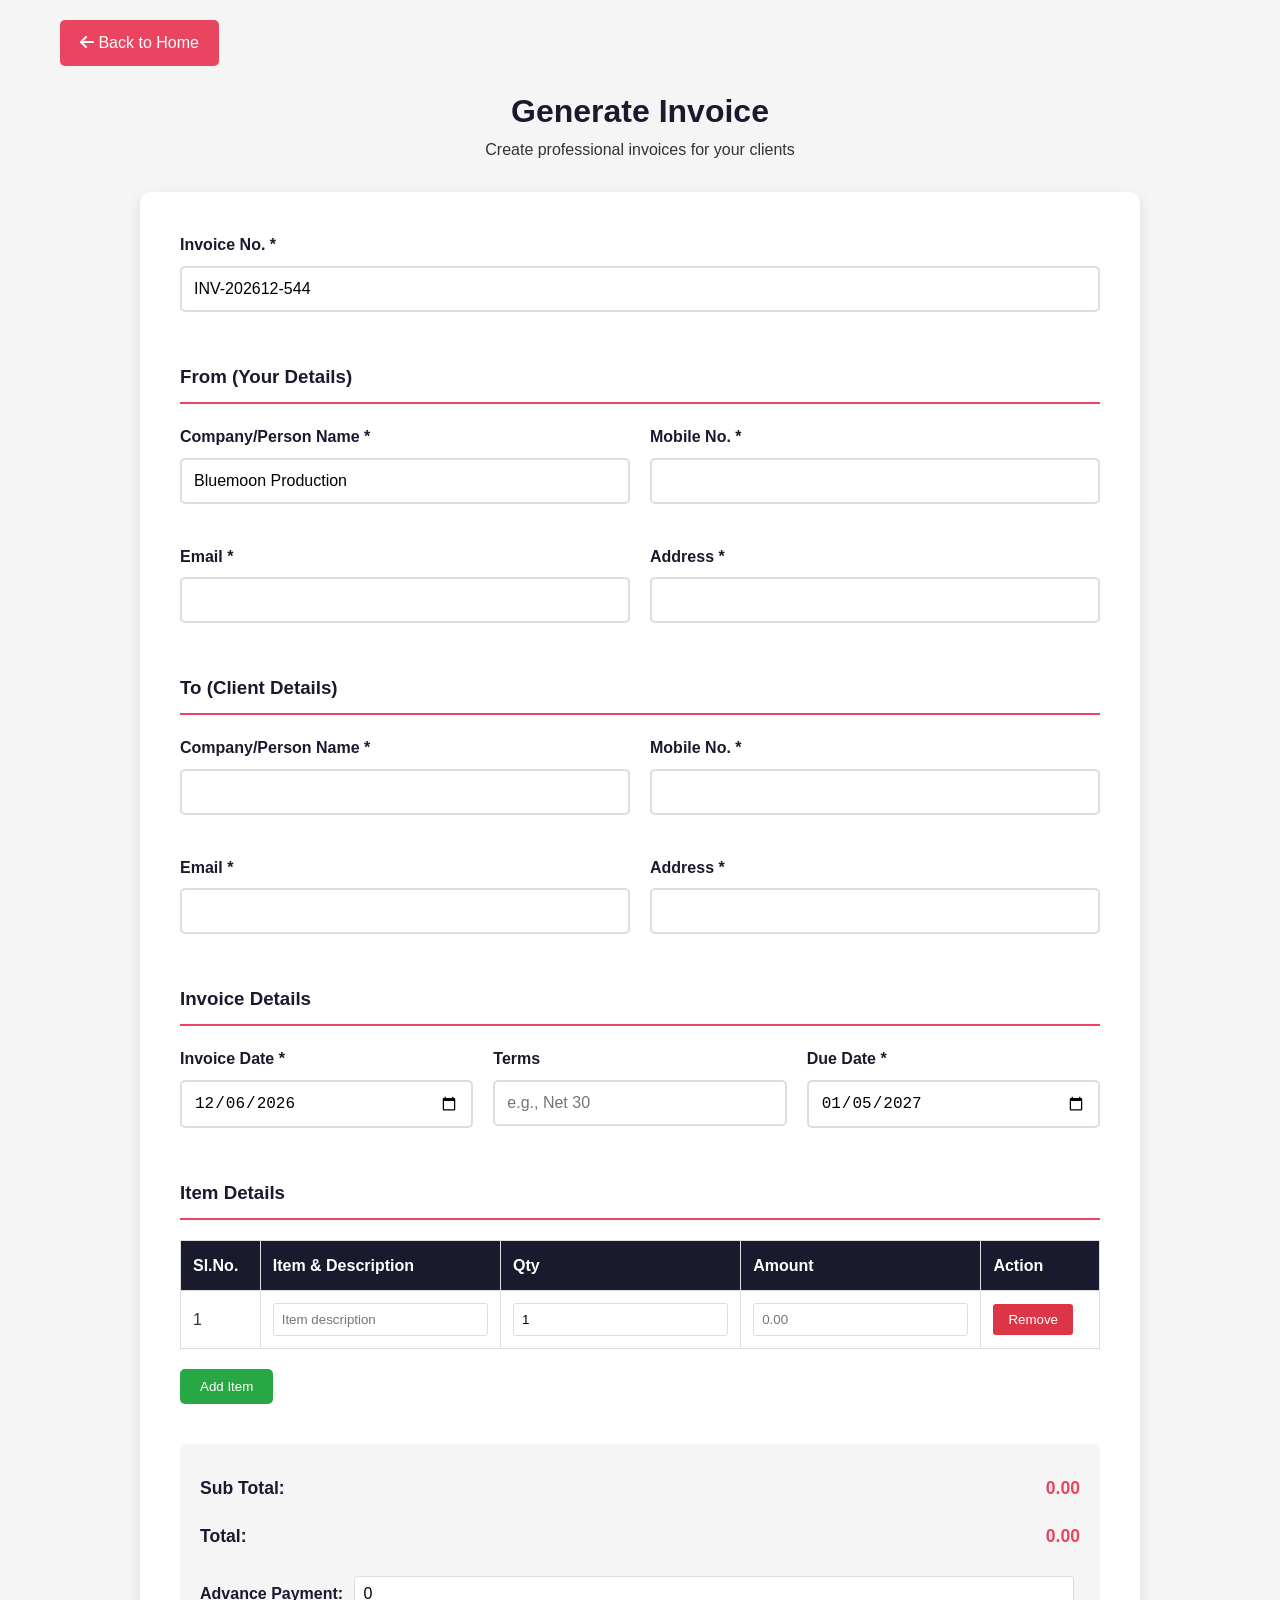
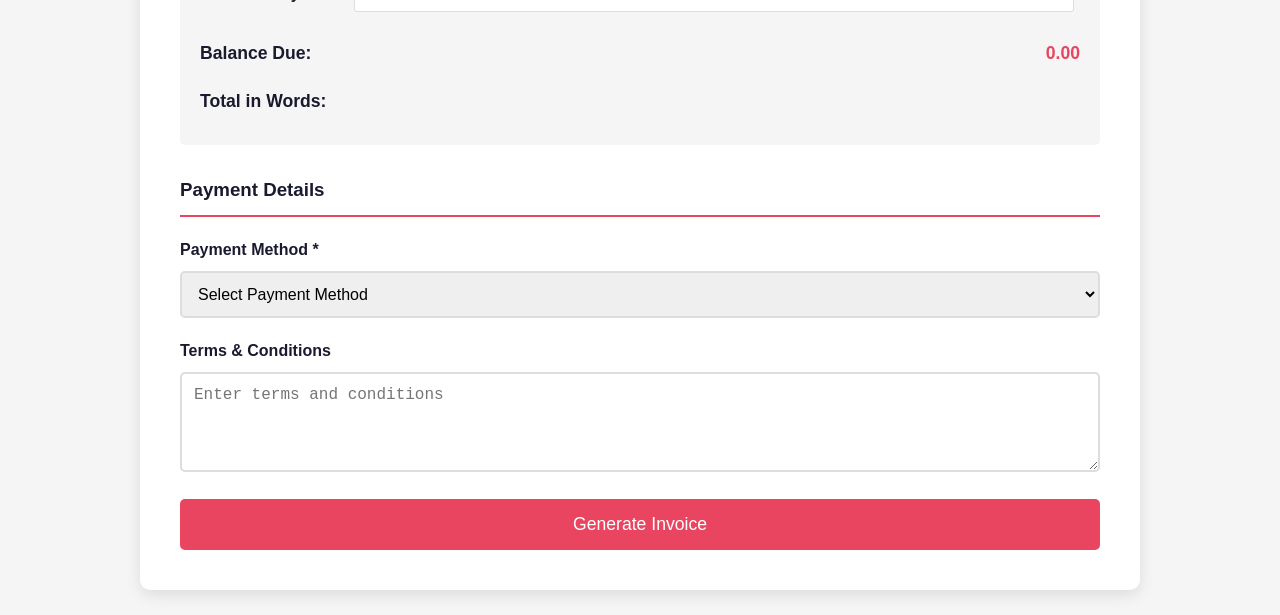
==== invoice.html @ d5aabe18 "Bluemoon Invoice generator is ready to use" ====
<!DOCTYPE html>
<html lang="en">
<head>
    <meta charset="UTF-8">
    <meta name="viewport" content="width=device-width, initial-scale=1.0">
    <title>Generate Invoice - Bluemoon Production</title>
    <link rel="stylesheet" href="css/style.css">
    <link rel="stylesheet" href="css/invoice.css">
    <link rel="stylesheet" href="https://cdnjs.cloudflare.com/ajax/libs/font-awesome/6.4.0/css/all.min.css">
    <style>
        body { background: #f5f5f5; padding: 20px; }
        .invoice-header { text-align: center; margin-bottom: 30px; }
        .invoice-header h1 { color: #1a1a2e; }
        .back-btn { 
            display: inline-block; 
            padding: 10px 20px; 
            background: #e94560; 
            color: white; 
            text-decoration: none; 
            border-radius: 5px; 
            margin-bottom: 20px;
        }
        .back-btn:hover { background: #d63850; }
    </style>
</head>
<body>
    <div class="container">
        <a href="index.html" class="back-btn"><i class="fas fa-arrow-left"></i> Back to Home</a>
        
        <div class="invoice-header">
            <h1>Generate Invoice</h1>
            <p>Create professional invoices for your clients</p>
        </div>

        <form id="invoiceForm" class="invoice-form">
            <div class="form-row">
                <div class="form-group">
                    <label for="invoiceNo">Invoice No. *</label>
                    <input type="text" id="invoiceNo" required>
                </div>
            </div>

            <h3>From (Your Details)</h3>
            <div class="form-row">
                <div class="form-group">
                    <label for="fromName">Company/Person Name *</label>
                    <input type="text" id="fromName" value="Bluemoon Production" required>
                </div>
                <div class="form-group">
                    <label for="fromPhone">Mobile No. *</label>
                    <input type="tel" id="fromPhone" required>
                </div>
            </div>
            <div class="form-row">
                <div class="form-group">
                    <label for="fromEmail">Email *</label>
                    <input type="email" id="fromEmail" required>
                </div>
                <div class="form-group">
                    <label for="fromAddress">Address *</label>
                    <input type="text" id="fromAddress" required>
                </div>
            </div>

            <h3>To (Client Details)</h3>
            <div class="form-row">
                <div class="form-group">
                    <label for="toName">Company/Person Name *</label>
                    <input type="text" id="toName" required>
                </div>
                <div class="form-group">
                    <label for="toPhone">Mobile No. *</label>
                    <input type="tel" id="toPhone" required>
                </div>
            </div>
            <div class="form-row">
                <div class="form-group">
                    <label for="toEmail">Email *</label>
                    <input type="email" id="toEmail" required>
                </div>
                <div class="form-group">
                    <label for="toAddress">Address *</label>
                    <input type="text" id="toAddress" required>
                </div>
            </div>

            <h3>Invoice Details</h3>
            <div class="form-row">
                <div class="form-group">
                    <label for="invoiceDate">Invoice Date *</label>
                    <input type="date" id="invoiceDate" required>
                </div>
                <div class="form-group">
                    <label for="terms">Terms</label>
                    <input type="text" id="terms" placeholder="e.g., Net 30">
                </div>
                <div class="form-group">
                    <label for="dueDate">Due Date *</label>
                    <input type="date" id="dueDate" required>
                </div>
            </div>

            <h3>Item Details</h3>
            <table class="items-table" id="itemsTable">
                <thead>
                    <tr>
                        <th>Sl.No.</th>
                        <th>Item & Description</th>
                        <th>Qty</th>
                        <th>Amount</th>
                        <th>Action</th>
                    </tr>
                </thead>
                <tbody id="itemsBody">
                    <tr class="item-row">
                        <td>1</td>
                        <td><input type="text" class="item-desc" placeholder="Item description" required></td>
                        <td><input type="number" class="item-qty" value="1" min="1" required></td>
                        <td><input type="number" class="item-amount" placeholder="0.00" step="0.01" required></td>
                        <td><button type="button" class="remove-item" onclick="removeItem(this)">Remove</button></td>
                    </tr>
                </tbody>
            </table>
            <button type="button" class="add-item-btn" onclick="addItem()">Add Item</button>

            <div class="invoice-totals">
                <div class="total-row">
                    <label>Sub Total:</label>
                    <span id="subTotal">0.00</span>
                </div>
                <div class="total-row">
                    <label>Total:</label>
                    <span id="total">0.00</span>
                </div>
                <div class="form-group">
                    <label for="advancePayment">Advance Payment:</label>
                    <input type="number" id="advancePayment" value="0" step="0.01">
                </div>
                <div class="total-row">
                    <label>Balance Due:</label>
                    <span id="balanceDue">0.00</span>
                </div>
                <div class="total-row">
                    <label>Total in Words:</label>
                    <span id="totalWords"></span>
                </div>
            </div>

            <h3>Payment Details</h3>
            <div class="form-group">
                <label for="paymentMethod">Payment Method *</label>
                <select id="paymentMethod" required>
                    <option value="">Select Payment Method</option>
                    <option value="bank">Bank Details</option>
                    <option value="upi">UPI</option>
                    <option value="both">Both</option>
                </select>
            </div>

            <div id="bankDetails" style="display: none;">
                <h4>Bank Details</h4>
                <div class="form-row">
                    <div class="form-group">
                        <label for="accountHolder">Account Holder Name</label>
                        <input type="text" id="accountHolder">
                    </div>
                    <div class="form-group">
                        <label for="bankName">Bank Name</label>
                        <input type="text" id="bankName">
                    </div>
                </div>
                <div class="form-row">
                    <div class="form-group">
                        <label for="accountNumber">Account Number</label>
                        <input type="text" id="accountNumber">
                    </div>
                    <div class="form-group">
                        <label for="accountType">Account Type</label>
                        <input type="text" id="accountType" placeholder="Savings/Current">
                    </div>
                </div>
                <div class="form-row">
                    <div class="form-group">
                        <label for="ifscCode">IFSC Code</label>
                        <input type="text" id="ifscCode">
                    </div>
                    <div class="form-group">
                        <label for="branch">Branch</label>
                        <input type="text" id="branch">
                    </div>
                    <div class="form-group">
                        <label for="swiftCode">SWIFT Code</label>
                        <input type="text" id="swiftCode">
                    </div>
                </div>
            </div>

            <div id="upiDetails" style="display: none;">
                <h4>UPI Details</h4>
                <div class="form-row">
                    <div class="form-group">
                        <label for="upiId">UPI ID *</label>
                        <input type="text" id="upiId" placeholder="yourname@upi">
                    </div>
                    <div class="form-group">
                        <label for="upiName">Name</label>
                        <input type="text" id="upiName">
                    </div>
                </div>
            </div>

            <div class="form-group">
                <label for="termsConditions">Terms & Conditions</label>
                <textarea id="termsConditions" rows="4" placeholder="Enter terms and conditions"></textarea>
            </div>

            <button type="submit" class="submit-btn">Generate Invoice</button>
        </form>
    </div>

    <script src="js/config.js"></script>
    <script src="js/invoice.js"></script>
</body>
</html>
---- css/style.css ----
* {
    margin: 0;
    padding: 0;
    box-sizing: border-box;
}

:root {
    --primary-color: #1a1a2e;
    --secondary-color: #16213e;
    --accent-color: #0f3460;
    --highlight-color: #e94560;
    --text-light: #ffffff;
    --text-dark: #333333;
    --bg-light: #f5f5f5;
}

body {
    font-family: 'Segoe UI', Tahoma, Geneva, Verdana, sans-serif;
    line-height: 1.6;
    color: var(--text-dark);
    overflow-x: hidden;
}

.container {
    max-width: 1200px;
    margin: 0 auto;
    padding: 0 20px;
}

/* Home Section */
.home-section {
    margin-top: 70px;
    position: relative;
    height: 90vh;
    overflow: hidden;
}

.slider-container {
    position: relative;
    width: 100%;
    height: 100%;
}

.slider {
    width: 100%;
    height: 100%;
}

.slide {
    position: absolute;
    width: 100%;
    height: 100%;
    opacity: 0;
    transition: opacity 1s ease-in-out;
}

.slide.active {
    opacity: 1;
}

.slide img {
    width: 100%;
    height: 100%;
    object-fit: cover;
}

.slide-content {
    position: absolute;
    right: 10%;
    top: 50%;
    transform: translateY(-50%);
    background: rgba(0, 0, 0, 0.7);
    padding: 40px;
    border-radius: 10px;
    max-width: 500px;
    color: var(--text-light);
    animation: slideIn 1s ease-out;
}

@keyframes slideIn {
    from {
        opacity: 0;
        transform: translateY(-50%) translateX(50px);
    }
    to {
        opacity: 1;
        transform: translateY(-50%) translateX(0);
    }
}

.slide-content h1 {
    font-size: 2.5rem;
    margin-bottom: 15px;
    color: var(--highlight-color);
}

.slide-content p {
    font-size: 1.2rem;
}

.slider-btn {
    position: absolute;
    top: 50%;
    transform: translateY(-50%);
    background: rgba(233, 69, 96, 0.8);
    color: white;
    border: none;
    padding: 15px 20px;
    cursor: pointer;
    font-size: 20px;
    transition: all 0.3s;
    z-index: 10;
}

.slider-btn:hover {
    background: var(--highlight-color);
    transform: translateY(-50%) scale(1.1);
}

.slider-btn.prev {
    left: 20px;
}

.slider-btn.next {
    right: 20px;
}

.slider-dots {
    position: absolute;
    bottom: 30px;
    left: 50%;
    transform: translateX(-50%);
    display: flex;
    gap: 10px;
    z-index: 10;
}

.dot {
    width: 12px;
    height: 12px;
    border-radius: 50%;
    background: rgba(255, 255, 255, 0.5);
    cursor: pointer;
    transition: all 0.3s;
}

.dot.active {
    background: var(--highlight-color);
    transform: scale(1.3);
}

/* Services Section */
.services-section {
    padding: 80px 0;
    background: var(--bg-light);
}

.section-title {
    text-align: center;
    font-size: 2.5rem;
    margin-bottom: 50px;
    color: var(--primary-color);
    position: relative;
}

.section-title::after {
    content: '';
    display: block;
    width: 100px;
    height: 4px;
    background: var(--highlight-color);
    margin: 15px auto 0;
}

.services-grid {
    display: grid;
    grid-template-columns: repeat(3, 1fr);
    gap: 30px;
}

.service-card {
    background: white;
    padding: 30px;
    border-radius: 10px;
    text-align: center;
    transition: all 0.3s;
    box-shadow: 0 5px 15px rgba(0, 0, 0, 0.1);
}

.service-card:hover {
    transform: translateY(-10px);
    box-shadow: 0 15px 30px rgba(233, 69, 96, 0.3);
}

.service-card i {
    font-size: 3rem;
    color: var(--highlight-color);
    margin-bottom: 20px;
    transition: all 0.3s;
}

.service-card:hover i {
    transform: scale(1.2) rotate(5deg);
}

.service-card h3 {
    font-size: 1.5rem;
    margin-bottom: 15px;
    color: var(--primary-color);
}

.service-card p {
    color: #666;
    line-height: 1.8;
}

/* Clients Section */
.clients-section {
    padding: 80px 0;
    background: white;
}

.carousel-container {
    position: relative;
    max-width: 1000px;
    margin: 0 auto;
}

.carousel {
    position: relative;
    height: 500px;
}

.carousel-item {
    position: absolute;
    width: 100%;
    display: none;
    opacity: 0;
    transition: opacity 0.5s;
}

.carousel-item.active {
    display: flex;
    opacity: 1;
    gap: 30px;
    align-items: center;
}

.carousel-video {
    flex: 1;
    border-radius: 10px;
    overflow: hidden;
}

.carousel-video iframe {
    width: 100%;
    height: 300px;
    border-radius: 10px;
}

.carousel-content {
    flex: 1;
    padding: 20px;
}

.carousel-content h3 {
    font-size: 1.8rem;
    margin-bottom: 15px;
    color: var(--primary-color);
}

.carousel-content p {
    color: #666;
    line-height: 1.8;
}

.carousel-btn {
    position: absolute;
    top: 50%;
    transform: translateY(-50%);
    background: rgba(233, 69, 96, 0.8);
    color: white;
    border: none;
    padding: 15px 20px;
    cursor: pointer;
    font-size: 20px;
    transition: all 0.3s;
    z-index: 10;
}

.carousel-btn:hover {
    background: var(--highlight-color);
    transform: translateY(-50%) scale(1.1);
}

.carousel-btn.prev {
    left: -60px;
}

.carousel-btn.next {
    right: -60px;
}

/* About Section */
.about-section {
    padding: 80px 0;
    background: var(--bg-light);
}

.about-content {
    max-width: 900px;
    margin: 0 auto;
}

.about-text h3 {
    font-size: 2rem;
    margin-bottom: 20px;
    color: var(--primary-color);
}

.about-text h4 {
    font-size: 1.5rem;
    margin: 30px 0 15px;
    color: var(--accent-color);
}

.about-text p {
    margin-bottom: 15px;
    line-height: 1.8;
    color: #666;
}

.about-text ul {
    list-style: none;
    padding-left: 0;
}

.about-text ul li {
    padding: 10px 0;
    padding-left: 30px;
    position: relative;
    line-height: 1.8;
    color: #666;
}

.about-text ul li::before {
    content: '♪';
    position: absolute;
    left: 0;
    color: var(--highlight-color);
    font-size: 1.5rem;
}

/* Contact Section */
.contact-section {
    padding: 80px 0;
    background: white;
}

.contact-content {
    max-width: 700px;
    margin: 0 auto;
}

.contact-form {
    background: var(--bg-light);
    padding: 40px;
    border-radius: 10px;
    box-shadow: 0 5px 15px rgba(0, 0, 0, 0.1);
}

.form-group {
    margin-bottom: 20px;
}

.form-group label {
    display: block;
    margin-bottom: 8px;
    font-weight: 600;
    color: var(--primary-color);
}

.form-group input,
.form-group textarea,
.form-group select {
    width: 100%;
    padding: 12px;
    border: 2px solid #ddd;
    border-radius: 5px;
    font-size: 1rem;
    transition: all 0.3s;
}

.form-group input:focus,
.form-group textarea:focus,
.form-group select:focus {
    outline: none;
    border-color: var(--highlight-color);
}

.submit-btn {
    background: var(--highlight-color);
    color: white;
    padding: 15px 40px;
    border: none;
    border-radius: 5px;
    font-size: 1.1rem;
    cursor: pointer;
    transition: all 0.3s;
    width: 100%;
}

.submit-btn:hover {
    background: #d63850;
    transform: translateY(-2px);
    box-shadow: 0 5px 15px rgba(233, 69, 96, 0.3);
}

/* Footer */
.footer {
    background: var(--primary-color);
    color: var(--text-light);
    padding: 40px 0;
    text-align: center;
}

.footer-content {
    display: flex;
    flex-direction: column;
    gap: 20px;
}

.footer-icons {
    display: flex;
    justify-content: center;
    gap: 30px;
    font-size: 2rem;
}

.instrument-icon {
    transition: all 0.3s;
    cursor: pointer;
}

.instrument-icon:hover {
    color: var(--highlight-color);
    transform: translateY(-5px) rotate(10deg);
}

.footer-info p {
    margin: 5px 0;
}

.footer-social {
    display: flex;
    justify-content: center;
    gap: 20px;
}

.footer-social a {
    color: var(--text-light);
    font-size: 1.5rem;
    transition: all 0.3s;
}

.footer-social a:hover {
    color: var(--highlight-color);
    transform: scale(1.2);
}

/* Modal */
.modal {
    display: none;
    position: fixed;
    z-index: 1000;
    left: 0;
    top: 0;
    width: 100%;
    height: 100%;
    background: rgba(0, 0, 0, 0.8);
    animation: fadeIn 0.3s;
}

@keyframes fadeIn {
    from { opacity: 0; }
    to { opacity: 1; }
}

.modal-content {
    position: relative;
    background: white;
    margin: 5% auto;
    padding: 40px;
    width: 90%;
    max-width: 500px;
    border-radius: 10px;
    animation: slideDown 0.3s;
}

@keyframes slideDown {
    from {
        transform: translateY(-50px);
        opacity: 0;
    }
    to {
        transform: translateY(0);
        opacity: 1;
    }
}

.close-modal {
    position: absolute;
    right: 20px;
    top: 15px;
    font-size: 30px;
    cursor: pointer;
    color: #999;
    transition: all 0.3s;
}

.close-modal:hover {
    color: var(--highlight-color);
    transform: rotate(90deg);
}

/* Responsive Design */
@media (max-width: 768px) {
    .services-grid {
        grid-template-columns: 1fr;
    }

    .carousel-item.active {
        flex-direction: column;
    }

    .carousel-btn.prev {
        left: 10px;
    }

    .carousel-btn.next {
        right: 10px;
    }

    .slide-content {
        right: 5%;
        left: 5%;
        padding: 20px;
        max-width: none;
    }

    .slide-content h1 {
        font-size: 1.8rem;
    }

    .slide-content p {
        font-size: 1rem;
    }

    .section-title {
        font-size: 2rem;
    }

    .home-section {
        height: 70vh;
    }
}

@media (max-width: 480px) {
    .slide-content h1 {
        font-size: 1.5rem;
    }

    .service-card {
        padding: 20px;
    }

    .contact-form {
        padding: 20px;
    }
}
---- css/invoice.css ----
.invoice-section {
    padding: 80px 0;
    background: var(--bg-light);
    min-height: 100vh;
}

.invoice-form {
    background: white;
    padding: 40px;
    border-radius: 10px;
    box-shadow: 0 5px 15px rgba(0, 0, 0, 0.1);
    max-width: 1000px;
    margin: 0 auto;
}

.invoice-form h3 {
    color: var(--primary-color);
    margin: 30px 0 20px;
    padding-bottom: 10px;
    border-bottom: 2px solid var(--highlight-color);
}

.invoice-form h4 {
    color: var(--accent-color);
    margin: 20px 0 15px;
}

.form-row {
    display: grid;
    grid-template-columns: repeat(auto-fit, minmax(250px, 1fr));
    gap: 20px;
    margin-bottom: 20px;
}

.items-table {
    width: 100%;
    border-collapse: collapse;
    margin: 20px 0;
    background: white;
}

.items-table th,
.items-table td {
    padding: 12px;
    text-align: left;
    border: 1px solid #ddd;
}

.items-table th {
    background: var(--primary-color);
    color: white;
    font-weight: 600;
}

.items-table input {
    width: 100%;
    padding: 8px;
    border: 1px solid #ddd;
    border-radius: 3px;
}

.items-table input:focus {
    outline: none;
    border-color: var(--highlight-color);
}

.remove-item {
    background: #dc3545;
    color: white;
    border: none;
    padding: 8px 15px;
    border-radius: 3px;
    cursor: pointer;
    transition: all 0.3s;
}

.remove-item:hover {
    background: #c82333;
}

.add-item-btn {
    background: #28a745;
    color: white;
    border: none;
    padding: 10px 20px;
    border-radius: 5px;
    cursor: pointer;
    transition: all 0.3s;
    margin-bottom: 20px;
}

.add-item-btn:hover {
    background: #218838;
}

.invoice-totals {
    background: var(--bg-light);
    padding: 20px;
    border-radius: 5px;
    margin: 20px 0;
}

.total-row {
    display: flex;
    justify-content: space-between;
    padding: 10px 0;
    font-size: 1.1rem;
}

.total-row label {
    font-weight: 600;
    color: var(--primary-color);
}

.total-row span {
    font-weight: bold;
    color: var(--highlight-color);
}

.invoice-totals .form-group {
    margin: 15px 0;
}

.invoice-totals .form-group label {
    display: inline-block;
    width: 150px;
    font-weight: 600;
}

.invoice-totals .form-group input {
    width: calc(100% - 160px);
    padding: 8px;
    border: 1px solid #ddd;
    border-radius: 3px;
}

#totalWords {
    font-style: italic;
    color: #666;
}

/* Payment Method Sections */
#bankDetails,
#upiDetails {
    background: var(--bg-light);
    padding: 20px;
    border-radius: 5px;
    margin: 20px 0;
}

/* Loading Overlay */
.invoice-loading {
    position: fixed;
    top: 0;
    left: 0;
    width: 100%;
    height: 100%;
    background: rgba(0, 0, 0, 0.8);
    display: none;
    justify-content: center;
    align-items: center;
    z-index: 9999;
}

.invoice-loading.show {
    display: flex;
}

.loading-content {
    text-align: center;
    color: white;
}

.loading-content .spinner {
    width: 50px;
    height: 50px;
    border: 5px solid rgba(255, 255, 255, 0.3);
    border-top-color: var(--highlight-color);
    border-radius: 50%;
    animation: spin 1s linear infinite;
    margin: 0 auto 20px;
}

.loading-content p {
    font-size: 1.2rem;
}

/* Responsive */
@media (max-width: 768px) {
    .invoice-form {
        padding: 20px;
    }

    .form-row {
        grid-template-columns: 1fr;
    }

    .items-table {
        font-size: 0.9rem;
    }

    .items-table th,
    .items-table td {
        padding: 8px;
    }

    .total-row {
        font-size: 1rem;
    }

    .invoice-totals .form-group label {
        display: block;
        width: 100%;
        margin-bottom: 5px;
    }

    .invoice-totals .form-group input {
        width: 100%;
    }
}

@media (max-width: 480px) {
    .items-table {
        font-size: 0.8rem;
    }

    .items-table th,
    .items-table td {
        padding: 5px;
    }

    .items-table input {
        padding: 5px;
        font-size: 0.9rem;
    }
}
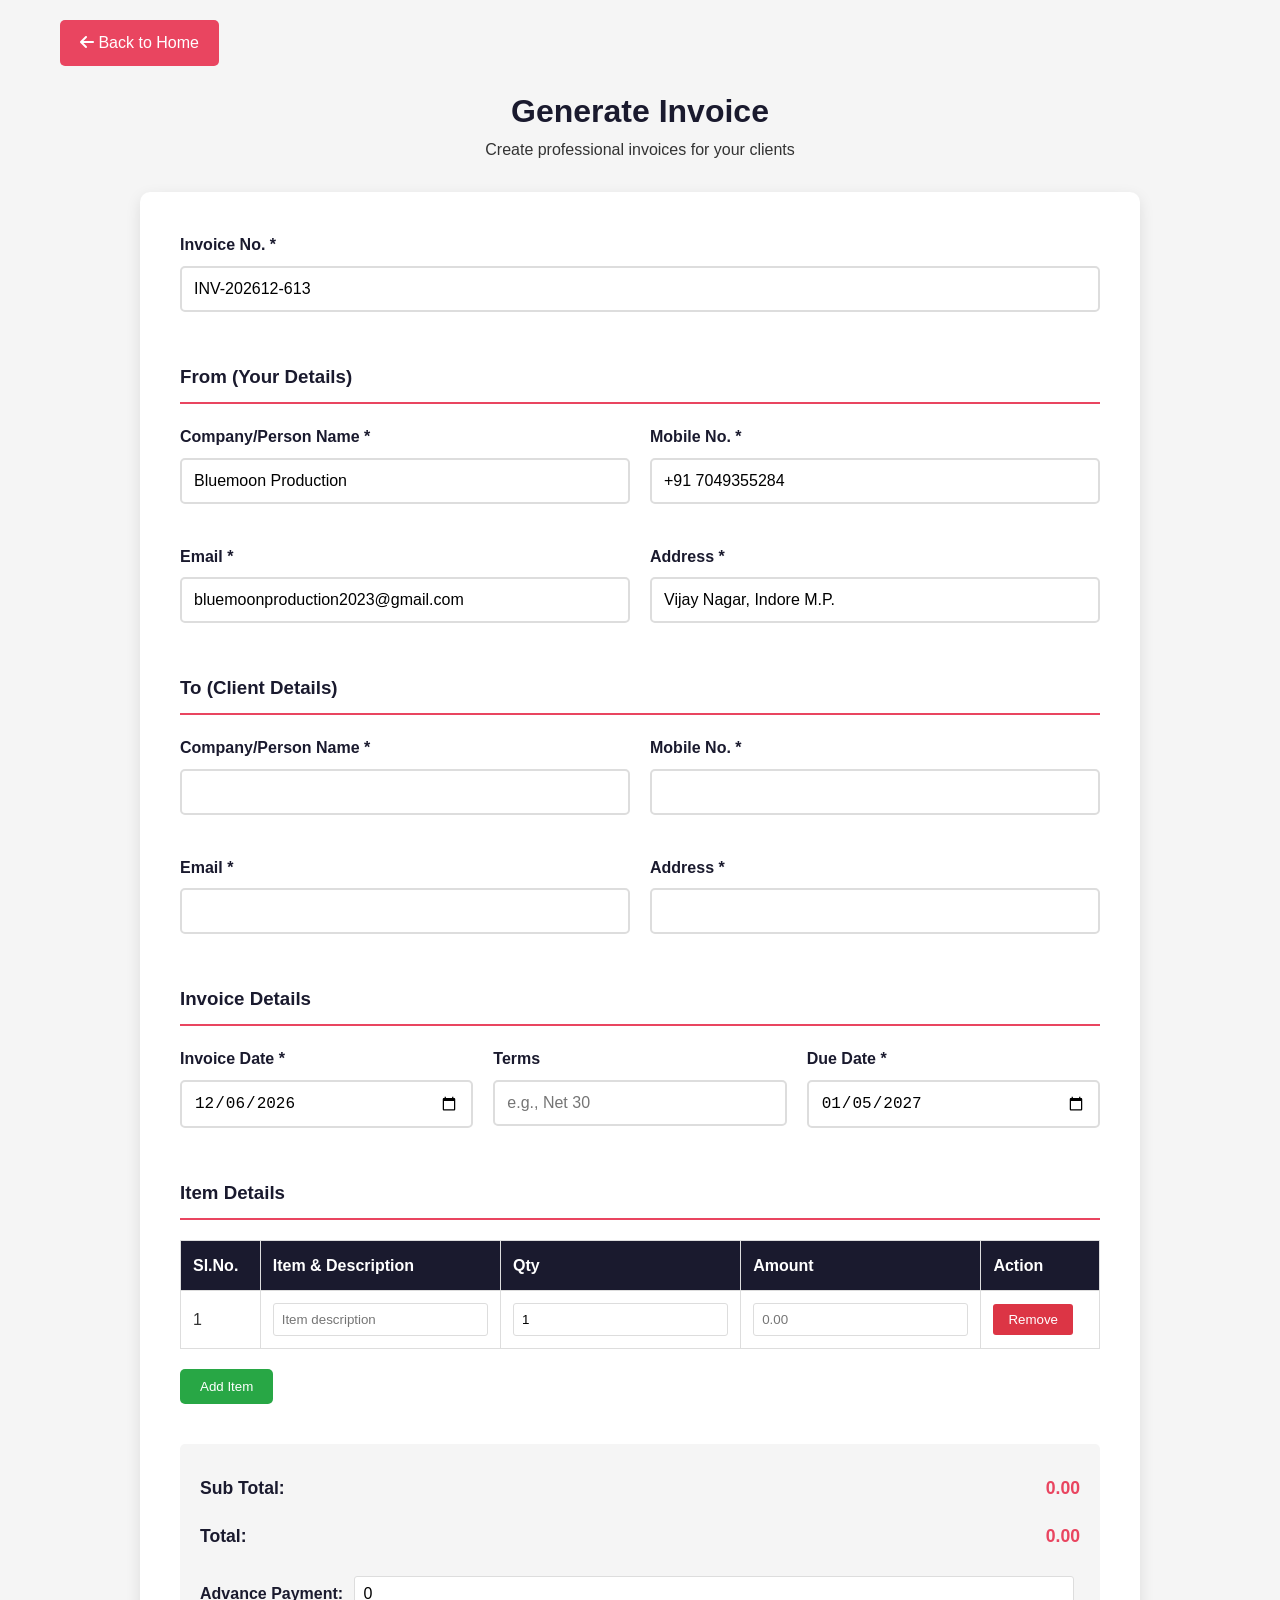
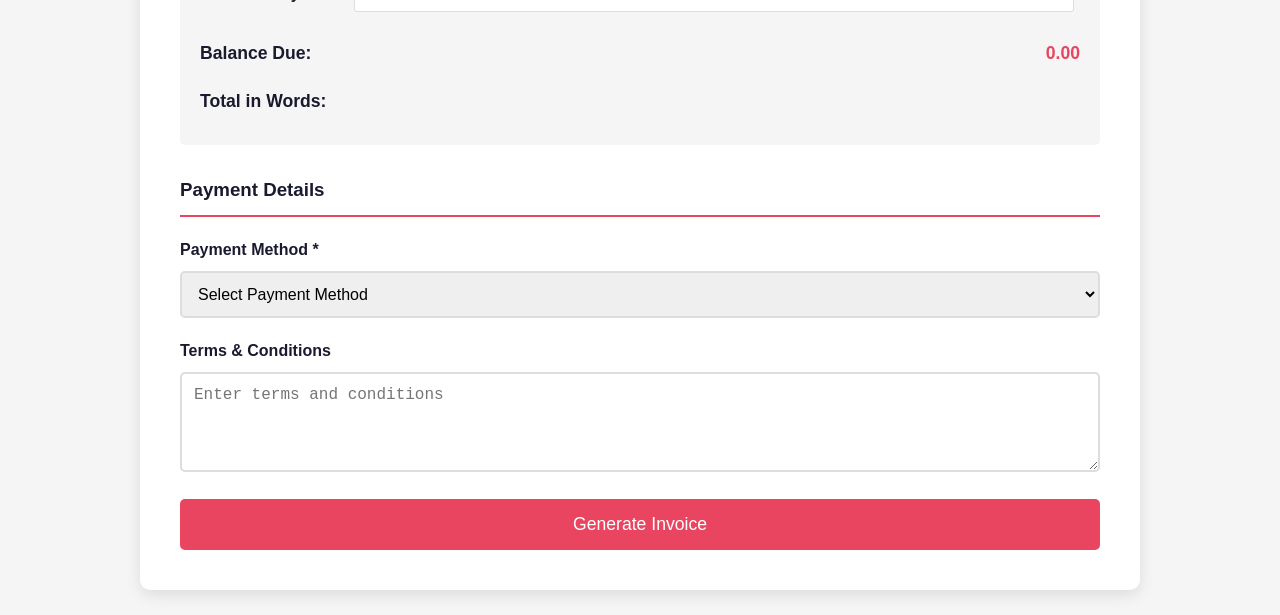
==== commit d31c0822: "corrected the invoice for show qr code" ====
--- a/invoice.html
+++ b/invoice.html
@@ -48,17 +48,17 @@
                 </div>
                 <div class="form-group">
                     <label for="fromPhone">Mobile No. *</label>
-                    <input type="tel" id="fromPhone" required>
+                    <input type="tel" id="fromPhone" value="+91 7049355284" required>
                 </div>
             </div>
             <div class="form-row">
                 <div class="form-group">
                     <label for="fromEmail">Email *</label>
-                    <input type="email" id="fromEmail" required>
+                    <input type="email" id="fromEmail" value="bluemoonproduction2023@gmail.com" required>
                 </div>
                 <div class="form-group">
                     <label for="fromAddress">Address *</label>
-                    <input type="text" id="fromAddress" required>
+                    <input type="text" id="fromAddress" value="Vijay Nagar, Indore M.P." required>
                 </div>
             </div>
 
@@ -70,7 +70,7 @@
                 </div>
                 <div class="form-group">
                     <label for="toPhone">Mobile No. *</label>
-                    <input type="tel" id="toPhone" required>
+                    <input type="tel" id="toPhone" >
                 </div>
             </div>
             <div class="form-row">
@@ -80,7 +80,7 @@
                 </div>
                 <div class="form-group">
                     <label for="toAddress">Address *</label>
-                    <input type="text" id="toAddress" required>
+                    <input type="text" id="toAddress">
                 </div>
             </div>
 
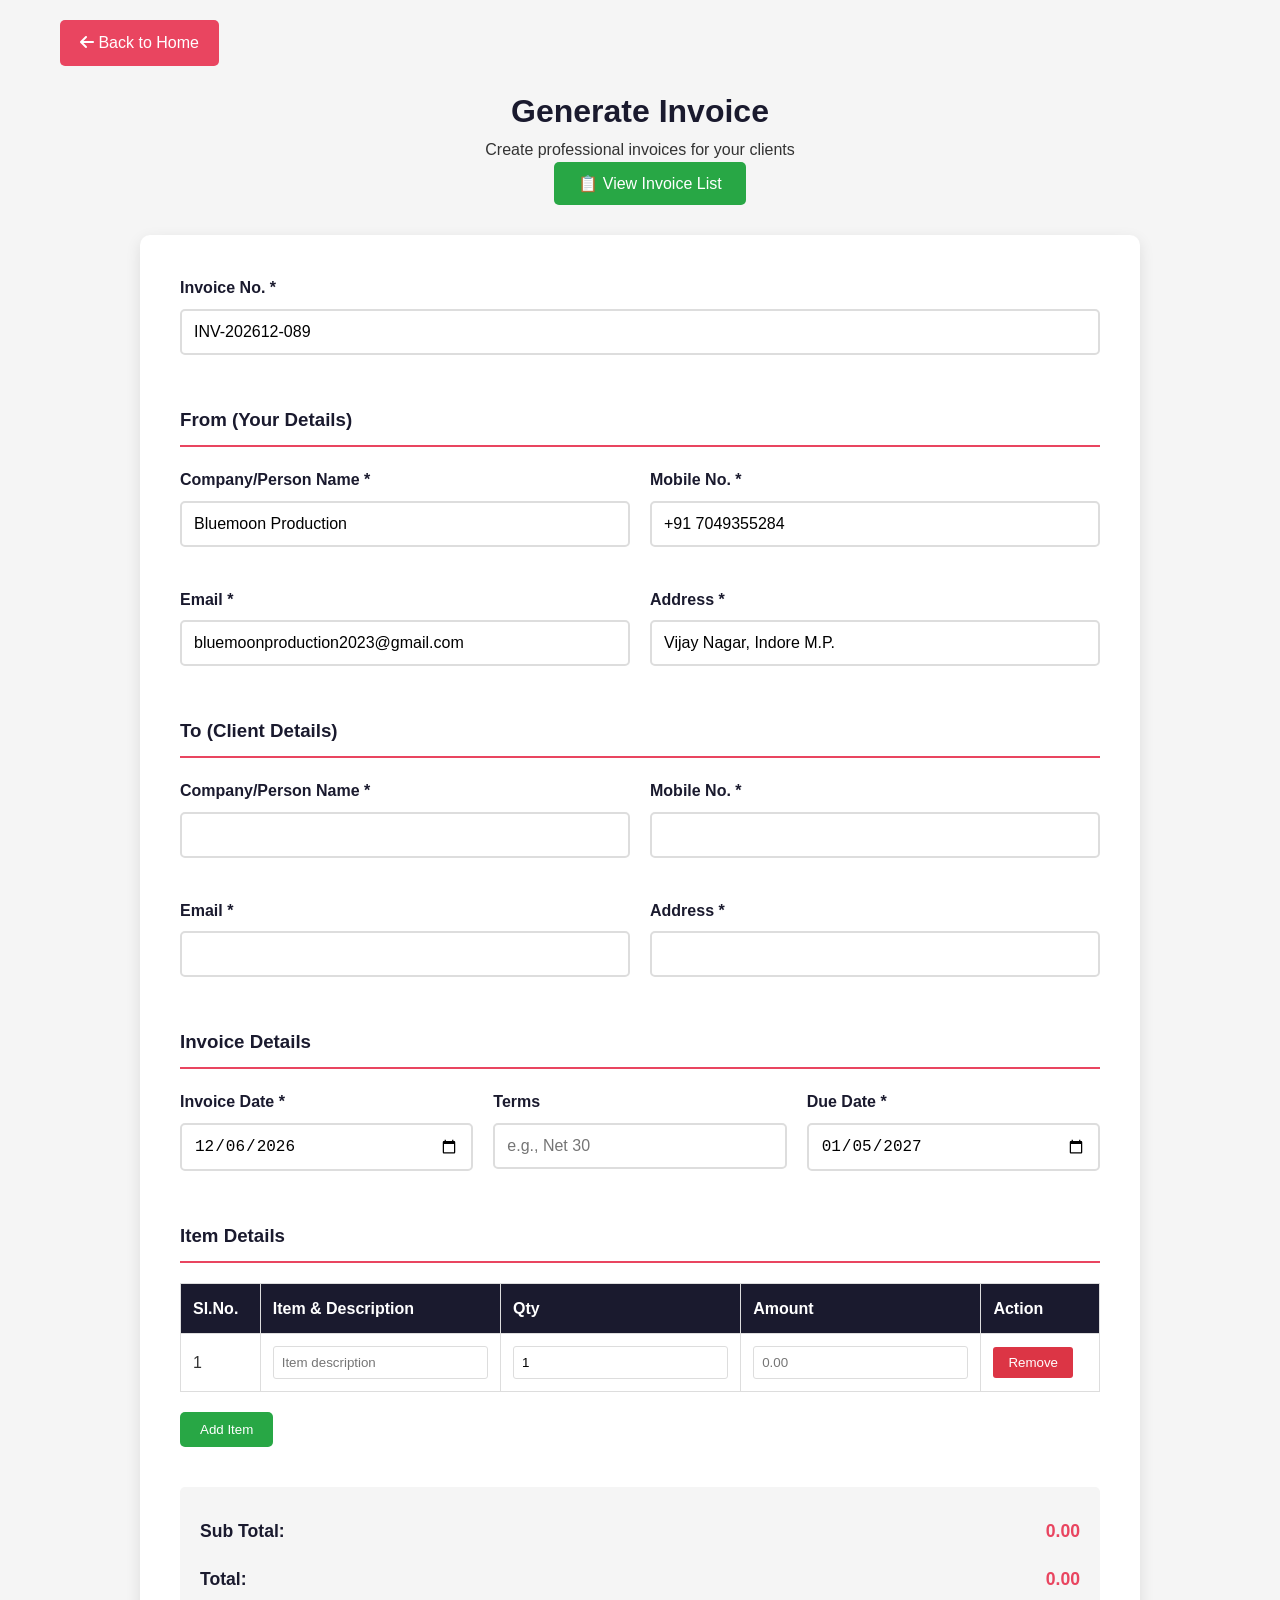
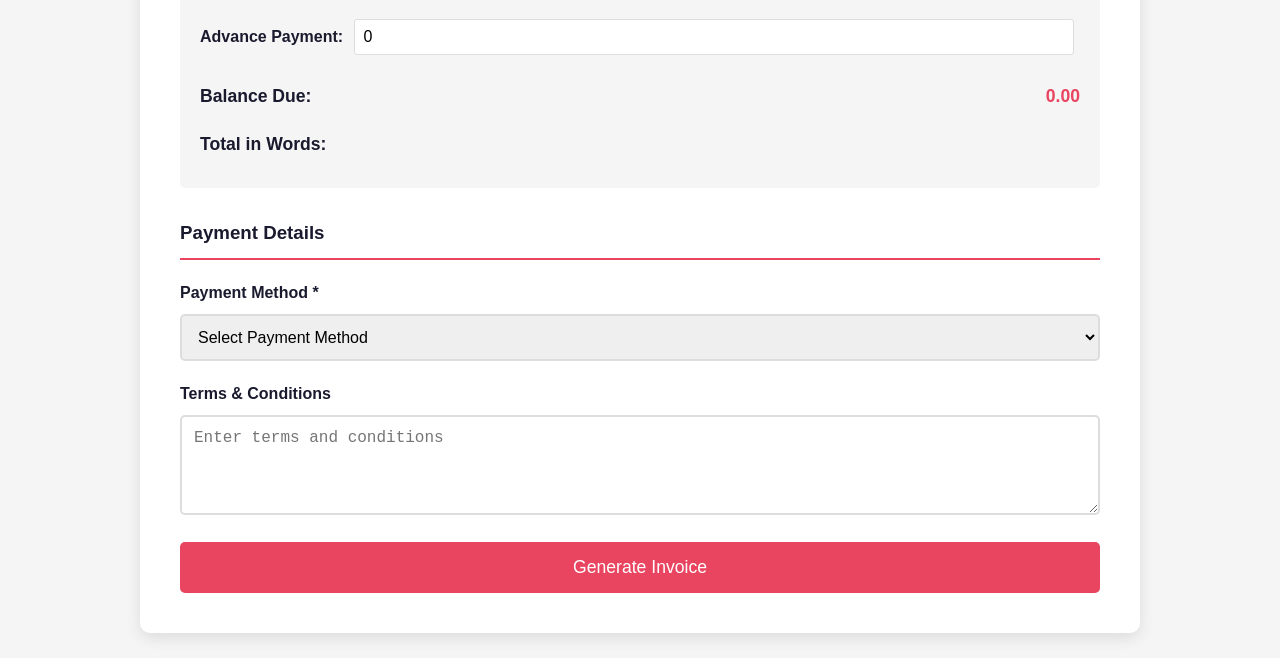
==== commit 8685a7ff: "Corrected the for show the invoice list and also showing the popup msg properly" ====
--- a/invoice.html
+++ b/invoice.html
@@ -30,6 +30,16 @@
         <div class="invoice-header">
             <h1>Generate Invoice</h1>
             <p>Create professional invoices for your clients</p>
+            <button class="view-invoices-btn" id="viewInvoicesBtn">📋 View Invoice List</button>
+        </div>
+
+        <!-- Invoice List Modal -->
+        <div id="invoiceListModal" class="invoice-modal" style="display: none;">
+            <div class="invoice-modal-content">
+                <span class="close-invoice-modal">&times;</span>
+                <h2>Invoice List</h2>
+                <div id="invoiceListContainer" class="invoice-list"></div>
+            </div>
         </div>
 
         <form id="invoiceForm" class="invoice-form">
@@ -200,11 +210,11 @@
                 <div class="form-row">
                     <div class="form-group">
                         <label for="upiId">UPI ID *</label>
-                        <input type="text" id="upiId" placeholder="yourname@upi">
+                        <input type="text" id="upiId" placeholder="yourname@upi" value="bluemoonproduction@ybl">
                     </div>
                     <div class="form-group">
                         <label for="upiName">Name</label>
-                        <input type="text" id="upiName">
+                        <input type="text" id="upiName" value="Bluemoon Production">
                     </div>
                 </div>
             </div>
@@ -219,6 +229,7 @@
     </div>
 
     <script src="js/config.js"></script>
+    <script src="js/utils.js"></script>
     <script src="js/invoice.js"></script>
 </body>
 </html>
--- a/css/style.css
+++ b/css/style.css
@@ -529,16 +529,80 @@
         grid-template-columns: 1fr;
     }
 
+    /* Slider mobile responsive */
+    .slider-container {
+        overflow-x: auto;
+        -webkit-overflow-scrolling: touch;
+        scroll-snap-type: x mandatory;
+    }
+
+    .slider {
+        display: flex;
+        width: auto;
+    }
+
+    .slide {
+        position: relative;
+        min-width: 100%;
+        scroll-snap-align: start;
+        opacity: 1;
+    }
+
+    .slider-btn {
+        display: none;
+    }
+
+    .slider-dots {
+        bottom: 10px;
+    }
+
+    .dot {
+        display: none;
+    }
+
+    /* Carousel mobile responsive */
+    .carousel-container {
+        overflow-x: auto;
+        -webkit-overflow-scrolling: touch;
+        scroll-snap-type: x mandatory;
+    }
+
+    .carousel {
+        display: flex;
+        width: auto;
+        height: auto;
+    }
+
+    .carousel-item {
+        position: relative;
+        min-width: 100%;
+        scroll-snap-align: start;
+        display: flex;
+        flex-direction: column;
+        opacity: 1;
+        padding: 20px;
+    }
+
     .carousel-item.active {
-        flex-direction: column;
-    }
-
-    .carousel-btn.prev {
-        left: 10px;
-    }
-
-    .carousel-btn.next {
-        right: 10px;
+        display: flex;
+    }
+
+    .carousel-btn {
+        display: none;
+    }
+
+    .carousel-video {
+        width: 100%;
+        margin-bottom: 20px;
+    }
+
+    .carousel-video iframe {
+        height: 250px;
+    }
+
+    .carousel-content {
+        width: 100%;
+        padding: 0;
     }
 
     .slide-content {
@@ -578,3 +642,125 @@
         padding: 20px;
     }
 }
+
+/* Custom Alert/Confirm Modal */
+.custom-modal {
+    display: none;
+    position: fixed;
+    z-index: 10000;
+    left: 0;
+    top: 0;
+    width: 100%;
+    height: 100%;
+    background-color: rgba(0, 0, 0, 0.6);
+    backdrop-filter: blur(8px);
+    animation: fadeIn 0.3s ease;
+}
+
+.custom-modal-content {
+    background: linear-gradient(135deg, #667eea 0%, #764ba2 100%);
+    margin: 15% auto;
+    padding: 0;
+    border-radius: 20px;
+    width: 90%;
+    max-width: 450px;
+    box-shadow: 0 20px 60px rgba(0, 0, 0, 0.3);
+    animation: slideDown 0.4s ease;
+    overflow: hidden;
+}
+
+.custom-modal-header {
+    padding: 30px 30px 20px;
+    text-align: center;
+    color: white;
+}
+
+.custom-modal-icon {
+    font-size: 60px;
+    margin-bottom: 15px;
+    animation: scaleIn 0.5s ease;
+}
+
+.custom-modal-title {
+    font-size: 24px;
+    font-weight: 600;
+    margin: 0;
+    color: white;
+}
+
+.custom-modal-body {
+    background: white;
+    padding: 30px;
+    text-align: center;
+}
+
+.custom-modal-message {
+    font-size: 16px;
+    color: #333;
+    line-height: 1.6;
+    margin: 0;
+}
+
+.custom-modal-footer {
+    background: white;
+    padding: 0 30px 30px;
+    display: flex;
+    gap: 15px;
+    justify-content: center;
+}
+
+.custom-modal-btn {
+    padding: 12px 30px;
+    border: none;
+    border-radius: 25px;
+    font-size: 16px;
+    font-weight: 600;
+    cursor: pointer;
+    transition: all 0.3s ease;
+    min-width: 120px;
+}
+
+.custom-modal-btn-primary {
+    background: linear-gradient(135deg, #667eea 0%, #764ba2 100%);
+    color: white;
+}
+
+.custom-modal-btn-primary:hover {
+    transform: translateY(-2px);
+    box-shadow: 0 5px 20px rgba(102, 126, 234, 0.4);
+}
+
+.custom-modal-btn-secondary {
+    background: #f0f0f0;
+    color: #666;
+}
+
+.custom-modal-btn-secondary:hover {
+    background: #e0e0e0;
+    transform: translateY(-2px);
+}
+
+@keyframes fadeIn {
+    from { opacity: 0; }
+    to { opacity: 1; }
+}
+
+@keyframes slideDown {
+    from {
+        transform: translateY(-50px);
+        opacity: 0;
+    }
+    to {
+        transform: translateY(0);
+        opacity: 1;
+    }
+}
+
+@keyframes scaleIn {
+    from {
+        transform: scale(0);
+    }
+    to {
+        transform: scale(1);
+    }
+}
--- a/css/invoice.css
+++ b/css/invoice.css
@@ -196,12 +196,67 @@
     }
 
     .items-table {
-        font-size: 0.9rem;
-    }
-
-    .items-table th,
-    .items-table td {
-        padding: 8px;
+        display: block;
+        overflow-x: auto;
+        -webkit-overflow-scrolling: touch;
+    }
+
+    .items-table thead {
+        display: none;
+    }
+
+    .items-table tbody {
+        display: block;
+    }
+
+    .items-table .item-row {
+        display: block;
+        margin-bottom: 20px;
+        border: 2px solid #ddd;
+        border-radius: 8px;
+        padding: 15px;
+        background: #f9f9f9;
+    }
+
+    .items-table .item-row td {
+        display: block;
+        border: none;
+        padding: 8px 0;
+        text-align: left !important;
+    }
+
+    .items-table .item-row td:first-child {
+        font-weight: bold;
+        color: var(--highlight-color);
+        font-size: 1.1rem;
+        margin-bottom: 10px;
+    }
+
+    .items-table .item-row td:before {
+        content: attr(data-label);
+        font-weight: bold;
+        display: inline-block;
+        width: 120px;
+        color: var(--primary-color);
+    }
+
+    .items-table .item-row td:first-child:before {
+        content: 'Item #';
+    }
+
+    .items-table .item-row td:last-child {
+        text-align: center !important;
+        margin-top: 10px;
+    }
+
+    .items-table input {
+        width: calc(100% - 130px);
+        margin-left: 10px;
+    }
+
+    .remove-item {
+        width: 100%;
+        margin-top: 10px;
     }
 
     .total-row {
@@ -220,17 +275,272 @@
 }
 
 @media (max-width: 480px) {
-    .items-table {
-        font-size: 0.8rem;
-    }
-
-    .items-table th,
-    .items-table td {
-        padding: 5px;
+    .items-table .item-row td:before {
+        width: 100px;
+        font-size: 0.9rem;
     }
 
     .items-table input {
-        padding: 5px;
-        font-size: 0.9rem;
-    }
-}
+        width: 100%;
+        margin-left: 0;
+        margin-top: 5px;
+    }
+}
+
+
+/* Invoice List Styles */
+.view-invoices-btn {
+    background: #28a745;
+    color: white;
+    border: none;
+    padding: 12px 24px;
+    border-radius: 5px;
+    cursor: pointer;
+    font-size: 1rem;
+    margin-left: 20px;
+    transition: all 0.3s;
+}
+
+.view-invoices-btn:hover {
+    background: #218838;
+    transform: translateY(-2px);
+}
+
+.invoice-modal {
+    display: none;
+    position: fixed;
+    z-index: 9999;
+    left: 0;
+    top: 0;
+    width: 100%;
+    height: 100%;
+    background: rgba(0, 0, 0, 0.8);
+}
+
+.invoice-modal-content {
+    background: white;
+    margin: 3% auto;
+    padding: 30px;
+    width: 90%;
+    max-width: 1000px;
+    border-radius: 10px;
+    max-height: 85vh;
+    overflow-y: auto;
+}
+
+.close-invoice-modal {
+    float: right;
+    font-size: 28px;
+    font-weight: bold;
+    cursor: pointer;
+    color: #999;
+}
+
+.close-invoice-modal:hover {
+    color: var(--highlight-color);
+}
+
+.invoice-list {
+    margin-top: 20px;
+}
+
+.invoice-item {
+    background: #f9f9f9;
+    padding: 20px;
+    margin-bottom: 15px;
+    border-radius: 8px;
+    border-left: 4px solid var(--highlight-color);
+    display: flex;
+    justify-content: space-between;
+    align-items: center;
+}
+
+.invoice-info h3 {
+    margin: 0 0 10px 0;
+    color: var(--primary-color);
+}
+
+.invoice-info p {
+    margin: 5px 0;
+    color: #666;
+    font-size: 0.9rem;
+}
+
+.invoice-actions {
+    display: flex;
+    gap: 10px;
+}
+
+.invoice-btn {
+    padding: 8px 16px;
+    border: none;
+    border-radius: 5px;
+    cursor: pointer;
+    font-size: 0.9rem;
+    transition: all 0.3s;
+}
+
+.preview-btn {
+    background: #007bff;
+    color: white;
+}
+
+.preview-btn:hover {
+    background: #0056b3;
+}
+
+.share-btn {
+    background: #28a745;
+    color: white;
+}
+
+.share-btn:hover {
+    background: #218838;
+}
+
+.edit-btn {
+    background: #ffc107;
+    color: #333;
+}
+
+.edit-btn:hover {
+    background: #e0a800;
+}
+
+@media (max-width: 768px) {
+    .invoice-item {
+        flex-direction: column;
+        align-items: flex-start;
+    }
+    
+    .invoice-actions {
+        width: 100%;
+        margin-top: 15px;
+    }
+    
+    .invoice-btn {
+        flex: 1;
+    }
+}
+
+/* Custom Alert/Confirm Modal */
+.custom-modal {
+    display: none;
+    position: fixed;
+    z-index: 10000;
+    left: 0;
+    top: 0;
+    width: 100%;
+    height: 100%;
+    background-color: rgba(0, 0, 0, 0.6);
+    backdrop-filter: blur(8px);
+    animation: fadeIn 0.3s ease;
+}
+
+.custom-modal-content {
+    background: linear-gradient(135deg, #667eea 0%, #764ba2 100%);
+    margin: 15% auto;
+    padding: 0;
+    border-radius: 20px;
+    width: 90%;
+    max-width: 450px;
+    box-shadow: 0 20px 60px rgba(0, 0, 0, 0.3);
+    animation: slideDown 0.4s ease;
+    overflow: hidden;
+}
+
+.custom-modal-header {
+    padding: 30px 30px 20px;
+    text-align: center;
+    color: white;
+}
+
+.custom-modal-icon {
+    font-size: 60px;
+    margin-bottom: 15px;
+    animation: scaleIn 0.5s ease;
+}
+
+.custom-modal-title {
+    font-size: 24px;
+    font-weight: 600;
+    margin: 0;
+    color: white;
+}
+
+.custom-modal-body {
+    background: white;
+    padding: 30px;
+    text-align: center;
+}
+
+.custom-modal-message {
+    font-size: 16px;
+    color: #333;
+    line-height: 1.6;
+    margin: 0;
+}
+
+.custom-modal-footer {
+    background: white;
+    padding: 0 30px 30px;
+    display: flex;
+    gap: 15px;
+    justify-content: center;
+}
+
+.custom-modal-btn {
+    padding: 12px 30px;
+    border: none;
+    border-radius: 25px;
+    font-size: 16px;
+    font-weight: 600;
+    cursor: pointer;
+    transition: all 0.3s ease;
+    min-width: 120px;
+}
+
+.custom-modal-btn-primary {
+    background: linear-gradient(135deg, #667eea 0%, #764ba2 100%);
+    color: white;
+}
+
+.custom-modal-btn-primary:hover {
+    transform: translateY(-2px);
+    box-shadow: 0 5px 20px rgba(102, 126, 234, 0.4);
+}
+
+.custom-modal-btn-secondary {
+    background: #f0f0f0;
+    color: #666;
+}
+
+.custom-modal-btn-secondary:hover {
+    background: #e0e0e0;
+    transform: translateY(-2px);
+}
+
+@keyframes fadeIn {
+    from { opacity: 0; }
+    to { opacity: 1; }
+}
+
+@keyframes slideDown {
+    from {
+        transform: translateY(-50px);
+        opacity: 0;
+    }
+    to {
+        transform: translateY(0);
+        opacity: 1;
+    }
+}
+
+@keyframes scaleIn {
+    from {
+        transform: scale(0);
+    }
+    to {
+        transform: scale(1);
+    }
+}
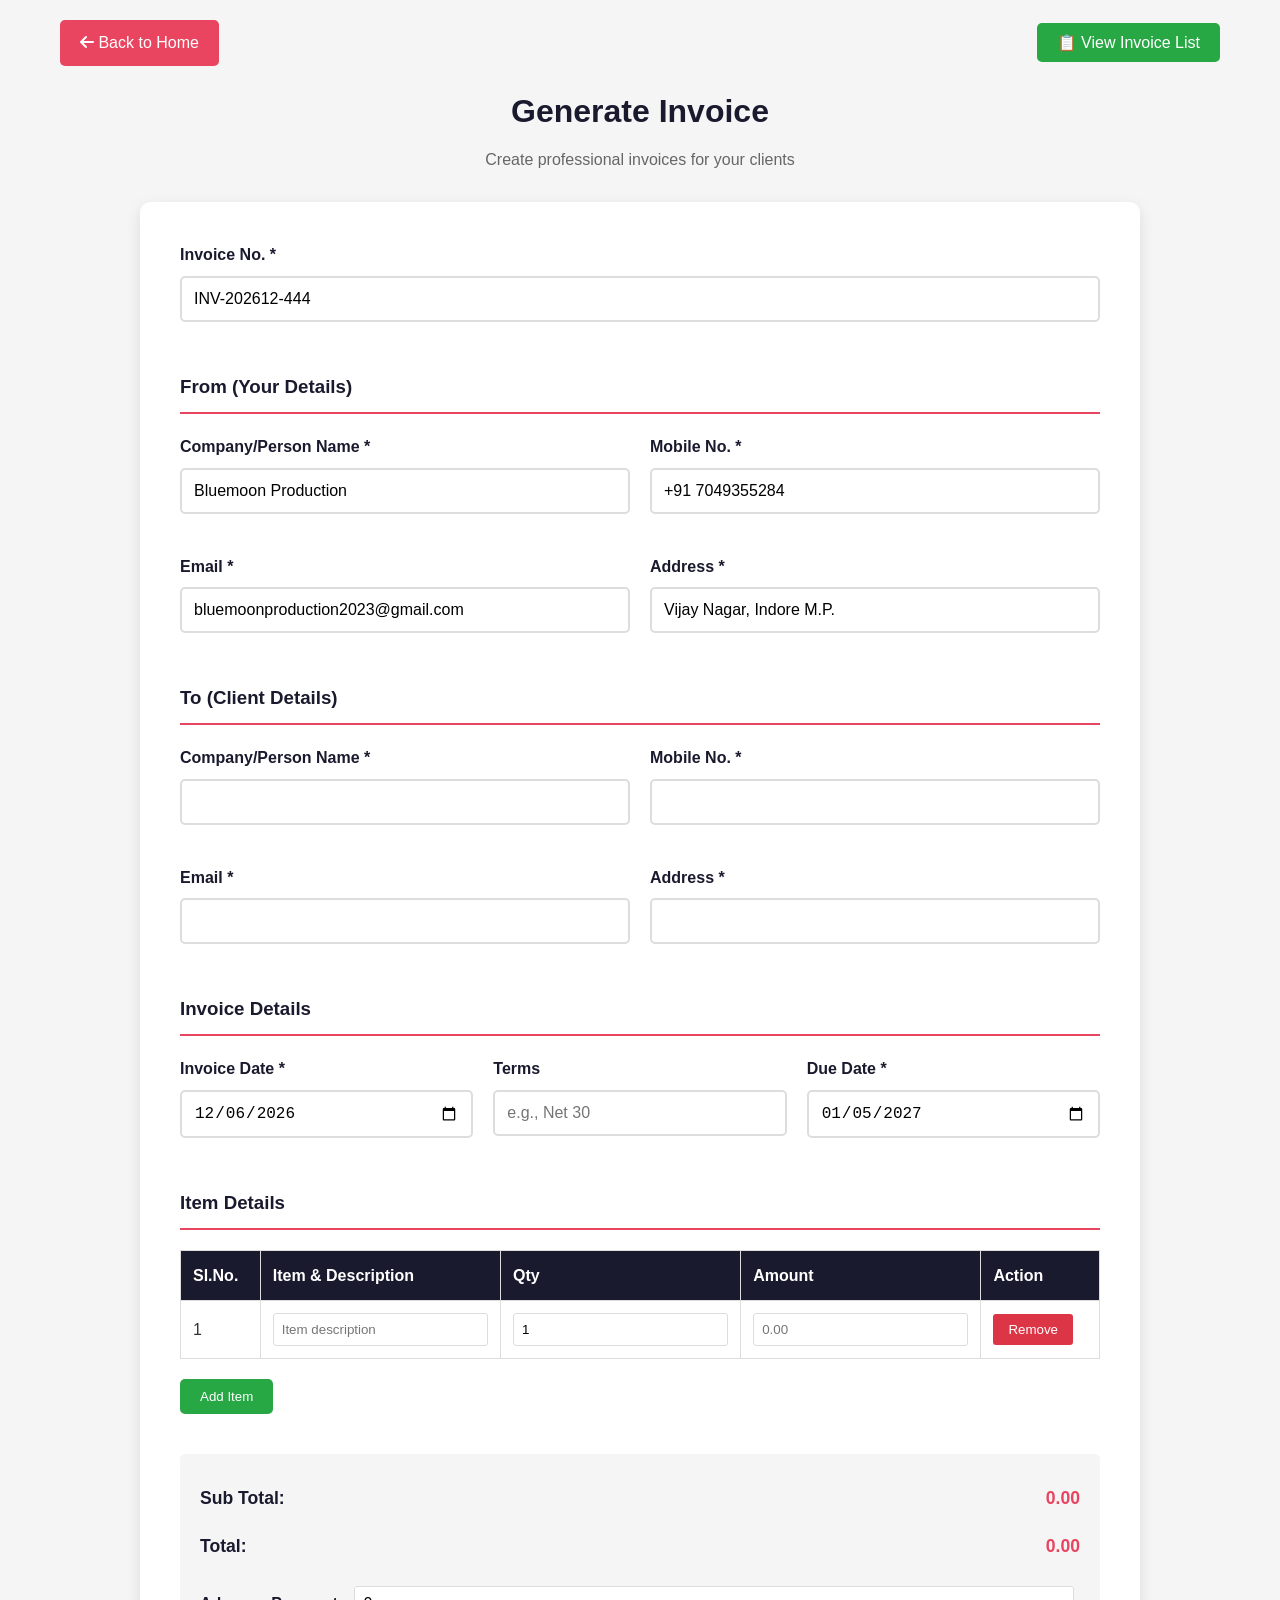
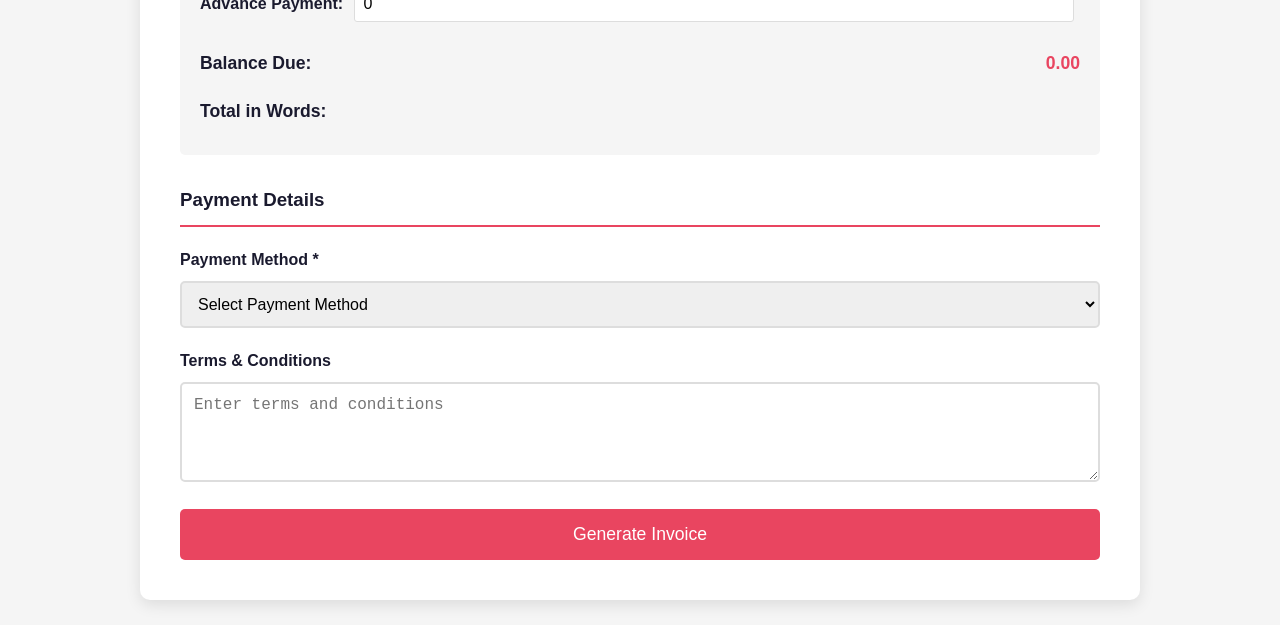
==== commit 63322fe9: "Corrected the invoice formate and preview" ====
--- a/invoice.html
+++ b/invoice.html
@@ -9,28 +9,31 @@
     <link rel="stylesheet" href="https://cdnjs.cloudflare.com/ajax/libs/font-awesome/6.4.0/css/all.min.css">
     <style>
         body { background: #f5f5f5; padding: 20px; }
+        .top-nav-bar { display: flex; justify-content: space-between; align-items: center; margin-bottom: 20px; }
         .invoice-header { text-align: center; margin-bottom: 30px; }
-        .invoice-header h1 { color: #1a1a2e; }
+        .invoice-header h1 { color: #1a1a2e; margin-bottom: 10px; }
+        .invoice-header p { color: #666; margin: 0; }
         .back-btn { 
             display: inline-block; 
             padding: 10px 20px; 
             background: #e94560; 
             color: white; 
             text-decoration: none; 
-            border-radius: 5px; 
-            margin-bottom: 20px;
+            border-radius: 5px;
         }
         .back-btn:hover { background: #d63850; }
     </style>
 </head>
 <body>
     <div class="container">
-        <a href="index.html" class="back-btn"><i class="fas fa-arrow-left"></i> Back to Home</a>
+        <div class="top-nav-bar">
+            <a href="index.html" class="back-btn"><i class="fas fa-arrow-left"></i> Back to Home</a>
+            <button class="view-invoices-btn" id="viewInvoicesBtn">📋 View Invoice List</button>
+        </div>
         
         <div class="invoice-header">
             <h1>Generate Invoice</h1>
             <p>Create professional invoices for your clients</p>
-            <button class="view-invoices-btn" id="viewInvoicesBtn">📋 View Invoice List</button>
         </div>
 
         <!-- Invoice List Modal -->
--- a/css/invoice.css
+++ b/css/invoice.css
@@ -289,21 +289,40 @@
 
 
 /* Invoice List Styles */
+.top-nav-bar {
+    display: flex;
+    justify-content: space-between;
+    align-items: center;
+    margin-bottom: 20px;
+}
+
 .view-invoices-btn {
     background: #28a745;
     color: white;
     border: none;
-    padding: 12px 24px;
+    padding: 10px 20px;
     border-radius: 5px;
     cursor: pointer;
     font-size: 1rem;
-    margin-left: 20px;
     transition: all 0.3s;
 }
 
 .view-invoices-btn:hover {
     background: #218838;
     transform: translateY(-2px);
+}
+
+@media (max-width: 768px) {
+    .top-nav-bar {
+        flex-direction: column;
+        gap: 10px;
+        align-items: stretch;
+    }
+    
+    .back-btn, .view-invoices-btn {
+        width: 100%;
+        text-align: center;
+    }
 }
 
 .invoice-modal {
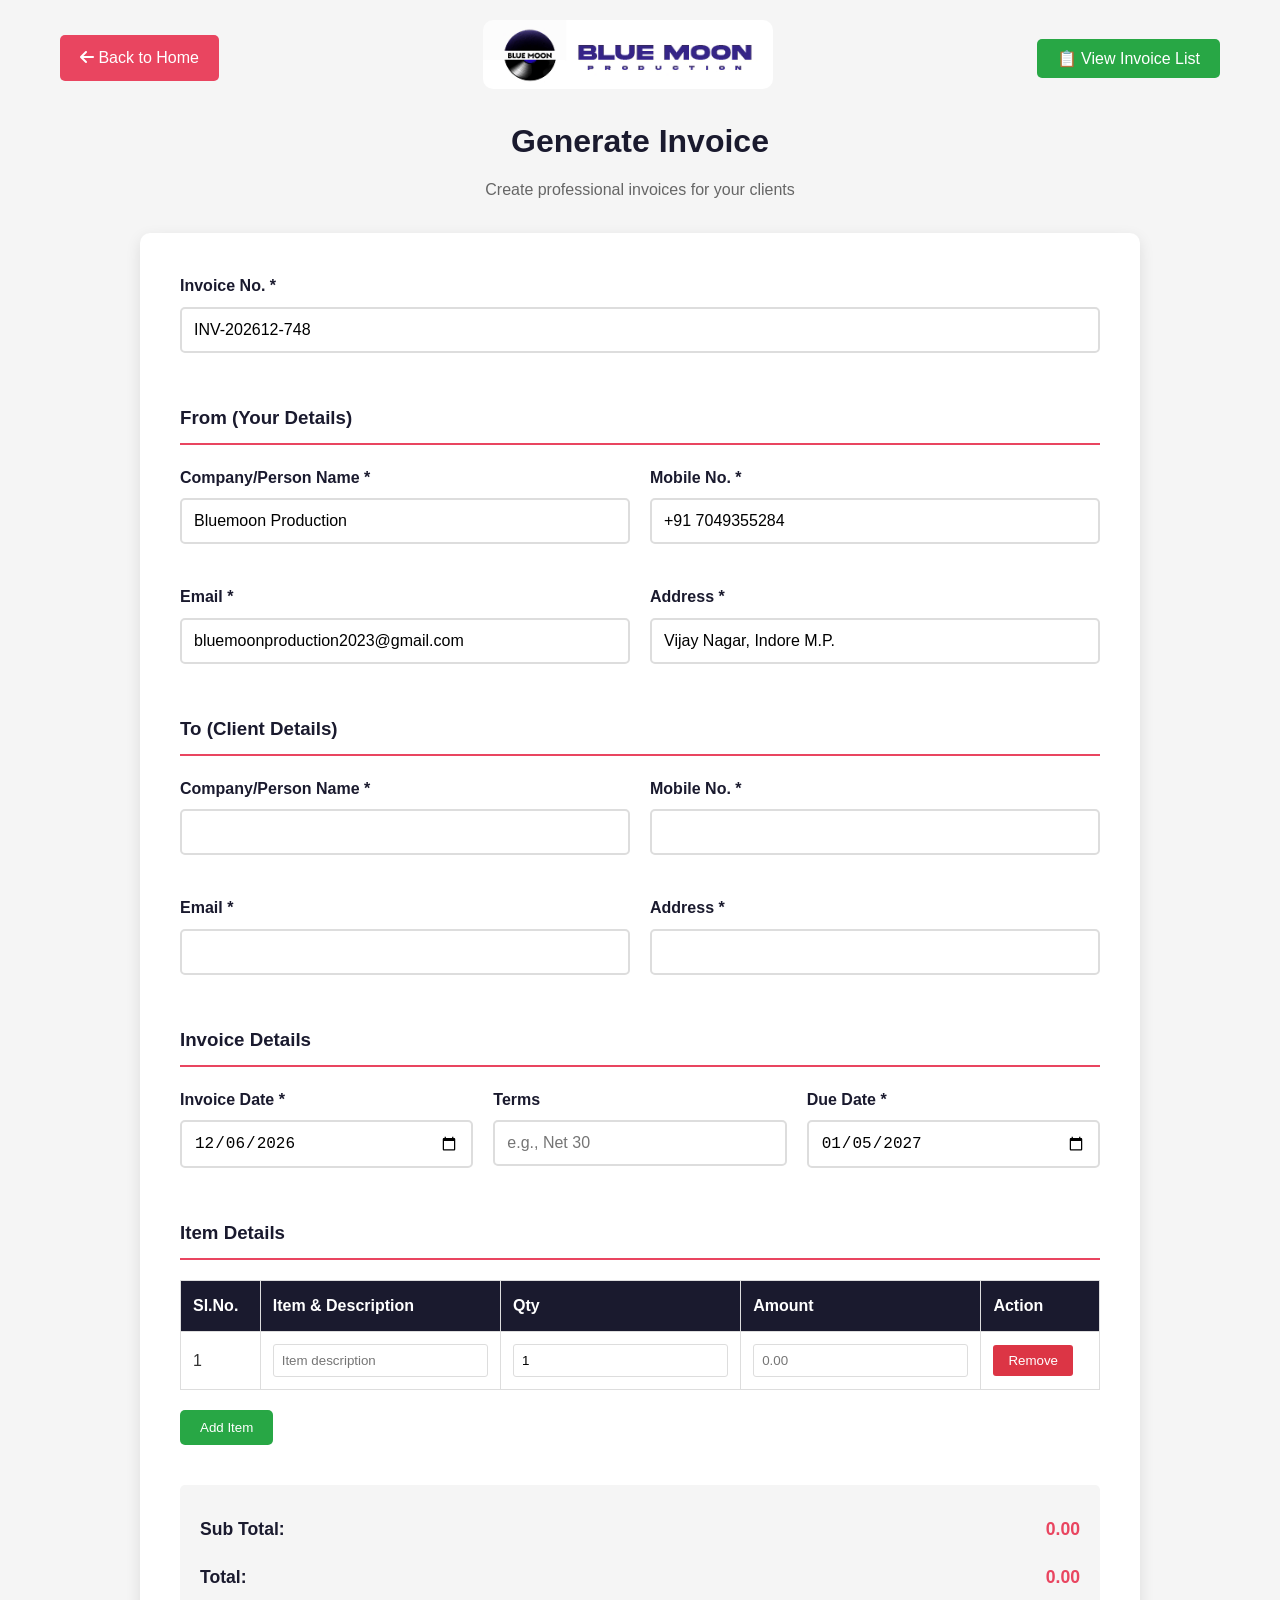
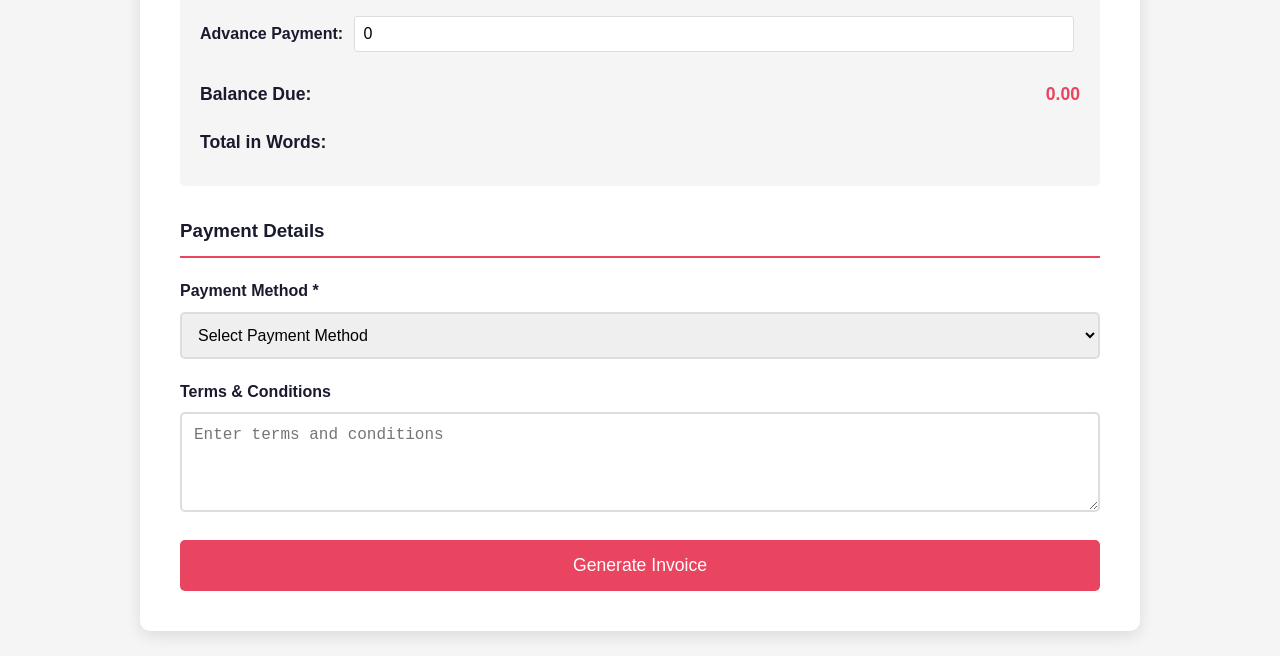
==== commit adedb8a6: "Changed the Logo Changed the Logo" ====
--- a/invoice.html
+++ b/invoice.html
@@ -28,6 +28,10 @@
     <div class="container">
         <div class="top-nav-bar">
             <a href="index.html" class="back-btn"><i class="fas fa-arrow-left"></i> Back to Home</a>
+            <div class="nav-logo">
+                <img class="invoice-logo" src="images/bluemoon_production.gif" alt="Bluemoon Production" onerror="this.style.display='none'">
+                <!-- <span>Bluemoon Production</span> -->
+            </div>
             <button class="view-invoices-btn" id="viewInvoicesBtn">📋 View Invoice List</button>
         </div>
         
--- a/css/invoice.css
+++ b/css/invoice.css
@@ -2,6 +2,11 @@
     padding: 80px 0;
     background: var(--bg-light);
     min-height: 100vh;
+}
+
+.invoice-logo{
+    width: 290px;
+    border-radius: 10px;
 }
 
 .invoice-form {
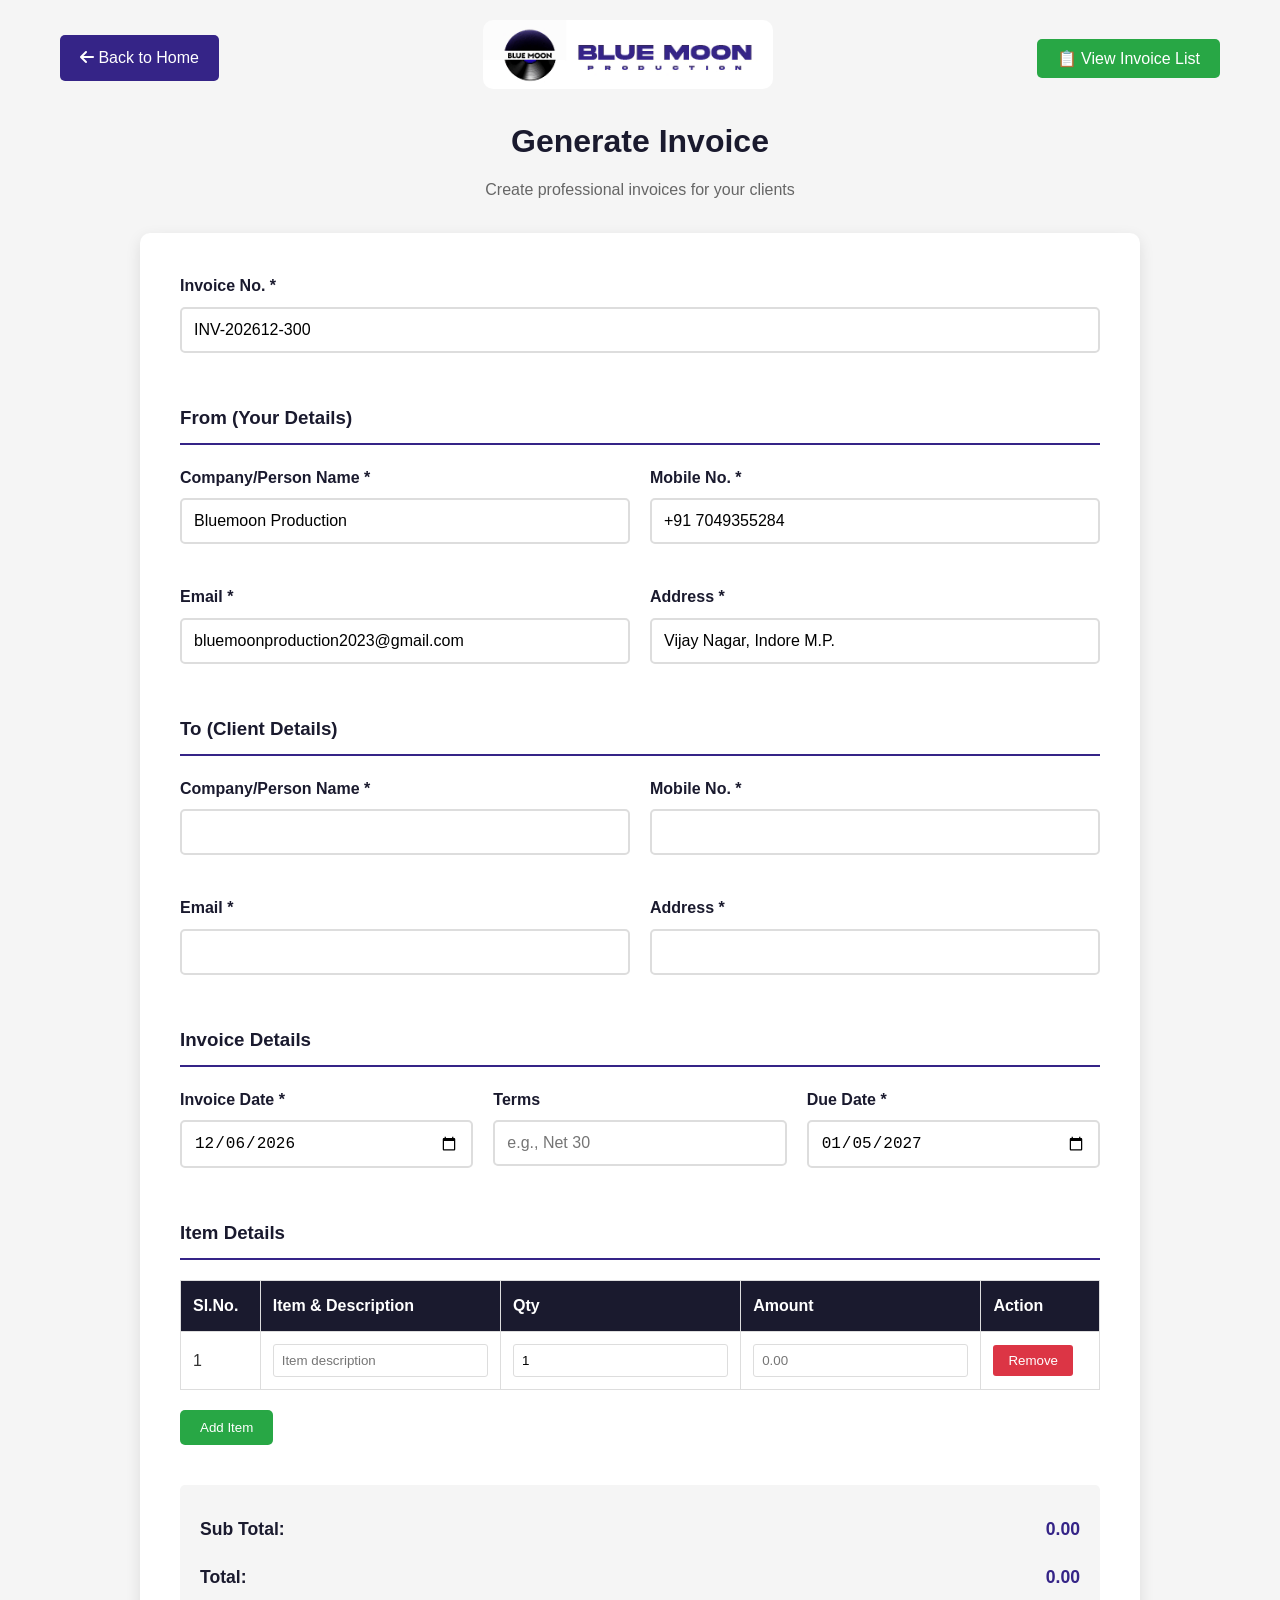
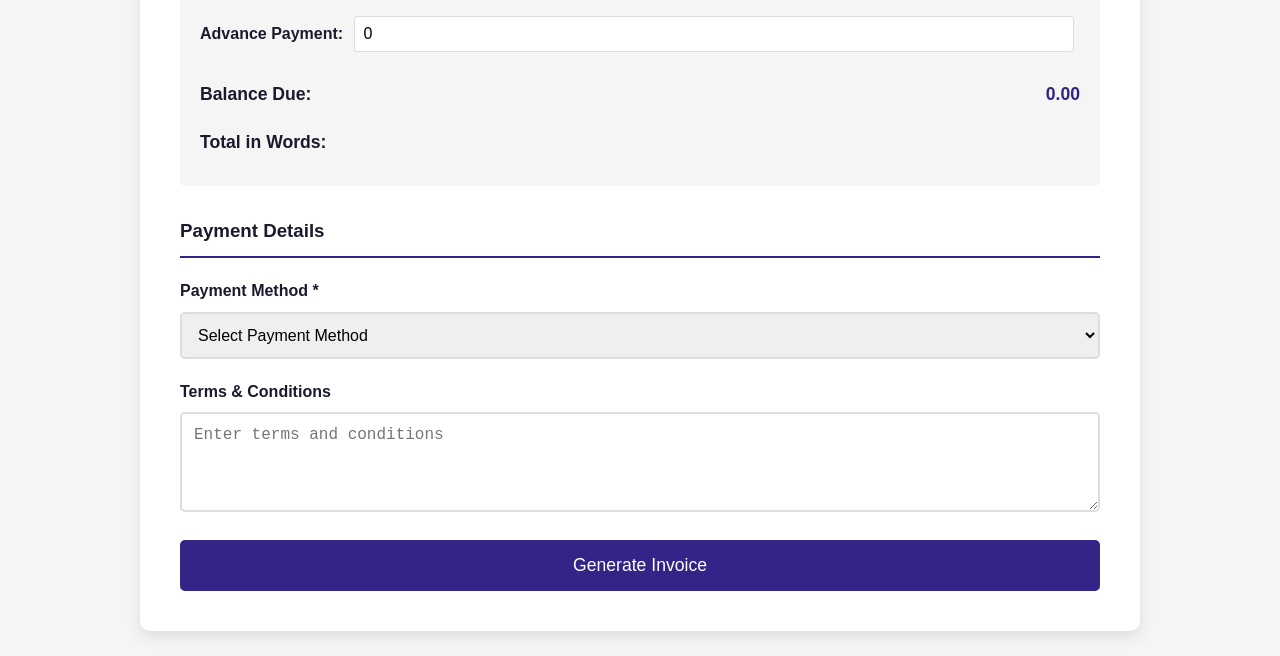
==== commit 19fe963c: "Multiple themes Implemented" ====
--- a/invoice.html
+++ b/invoice.html
@@ -6,6 +6,7 @@
     <title>Generate Invoice - Bluemoon Production</title>
     <link rel="stylesheet" href="css/style.css">
     <link rel="stylesheet" href="css/invoice.css">
+    <link rel="stylesheet" href="css/theme.css">
     <link rel="stylesheet" href="https://cdnjs.cloudflare.com/ajax/libs/font-awesome/6.4.0/css/all.min.css">
     <style>
         body { background: #f5f5f5; padding: 20px; }
@@ -16,12 +17,16 @@
         .back-btn { 
             display: inline-block; 
             padding: 10px 20px; 
-            background: #e94560; 
+            background: var(--highlight-color); 
             color: white; 
             text-decoration: none; 
             border-radius: 5px;
+            transition: all 0.3s;
         }
-        .back-btn:hover { background: #d63850; }
+        .back-btn:hover { 
+            background: var(--accent-color); 
+            transform: translateY(-2px);
+        }
     </style>
 </head>
 <body>
@@ -237,6 +242,7 @@
 
     <script src="js/config.js"></script>
     <script src="js/utils.js"></script>
+    <script src="js/theme.js"></script>
     <script src="js/invoice.js"></script>
 </body>
 </html>
--- a/css/style.css
+++ b/css/style.css
@@ -8,7 +8,7 @@
     --primary-color: #1a1a2e;
     --secondary-color: #16213e;
     --accent-color: #0f3460;
-    --highlight-color: #e94560;
+    --highlight-color: #352487;
     --text-light: #ffffff;
     --text-dark: #333333;
     --bg-light: #f5f5f5;
@@ -102,7 +102,7 @@
     position: absolute;
     top: 50%;
     transform: translateY(-50%);
-    background: rgba(233, 69, 96, 0.8);
+    background: var(--highlight-color);
     color: white;
     border: none;
     padding: 15px 20px;
@@ -110,6 +110,7 @@
     font-size: 20px;
     transition: all 0.3s;
     z-index: 10;
+    opacity: 0.8;
 }
 
 .slider-btn:hover {
@@ -189,7 +190,7 @@
 
 .service-card:hover {
     transform: translateY(-10px);
-    box-shadow: 0 15px 30px rgba(233, 69, 96, 0.3);
+    box-shadow: 0 15px 30px rgba(0, 0, 0, 0.3);
 }
 
 .service-card i {
@@ -278,7 +279,7 @@
     position: absolute;
     top: 50%;
     transform: translateY(-50%);
-    background: rgba(233, 69, 96, 0.8);
+    background: var(--highlight-color);
     color: white;
     border: none;
     padding: 15px 20px;
@@ -286,6 +287,7 @@
     font-size: 20px;
     transition: all 0.3s;
     z-index: 10;
+    opacity: 0.8;
 }
 
 .carousel-btn:hover {
@@ -411,9 +413,8 @@
 }
 
 .submit-btn:hover {
-    background: #d63850;
     transform: translateY(-2px);
-    box-shadow: 0 5px 15px rgba(233, 69, 96, 0.3);
+    box-shadow: 0 5px 15px rgba(0, 0, 0, 0.3);
 }
 
 /* Footer */
--- a/css/theme.css
+++ b/css/theme.css
@@ -0,0 +1,356 @@
+/* Theme Switcher Styles - Hidden (moved to profile dropdown) */
+.theme-switcher {
+    display: none !important;
+}
+
+/* Theme Previews */
+.theme-purple, .profile-theme-preview.theme-purple { background: linear-gradient(135deg, #352487 0%, #5a3fb5 100%); }
+.theme-pink, .profile-theme-preview.theme-pink { background: linear-gradient(135deg, #e94560 0%, #ff6b88 100%); }
+.theme-holi, .profile-theme-preview.theme-holi { background: linear-gradient(135deg, #ff6b6b 0%, #ffd93d 25%, #6bcf7f 50%, #4d96ff 75%, #ff6bff 100%); }
+.theme-diwali, .profile-theme-preview.theme-diwali { background: linear-gradient(135deg, #ff6f00 0%, #ffd54f 50%, #bf360c 100%); }
+.theme-independence, .profile-theme-preview.theme-independence { background: linear-gradient(to bottom, #ff9933 0%, #ff9933 33%, #ffffff 33%, #ffffff 66%, #138808 66%, #138808 100%); }
+.theme-dark, .profile-theme-preview.theme-dark { background: linear-gradient(135deg, #1a1a1a 0%, #2d2d2d 100%); }
+.theme-light, .profile-theme-preview.theme-light { background: linear-gradient(135deg, #f5f5f5 0%, #ffffff 100%); border: 1px solid #ddd; }
+
+/* Theme Action Buttons */
+.profile-theme-actions {
+    display: flex;
+    gap: 10px;
+    margin-top: 15px;
+}
+
+.theme-apply-btn,
+.theme-cancel-btn {
+    flex: 1;
+    padding: 8px 16px;
+    border: none;
+    border-radius: 5px;
+    cursor: pointer;
+    font-size: 0.9rem;
+    font-weight: 600;
+    transition: all 0.3s;
+}
+
+.theme-apply-btn {
+    background: var(--highlight-color);
+    color: white;
+}
+
+.theme-apply-btn:hover {
+    opacity: 0.9;
+    transform: translateY(-2px);
+}
+
+.theme-cancel-btn {
+    background: #f0f0f0;
+    color: #666;
+}
+
+.theme-cancel-btn:hover {
+    background: #e0e0e0;
+}
+
+/* Theme Effects Container */
+.theme-effects {
+    position: fixed;
+    top: 0;
+    left: 0;
+    width: 100%;
+    height: 100%;
+    pointer-events: none;
+    z-index: 1;
+    overflow: hidden;
+}
+
+/* Holi Theme Effects */
+.holi-balloons {
+    position: absolute;
+    width: 100%;
+    height: 100%;
+}
+
+.holi-balloon {
+    position: absolute;
+    font-size: 40px;
+    animation: holiFloat 10s infinite linear;
+}
+
+@keyframes holiFloat {
+    0% {
+        transform: translateY(100vh) rotate(0deg);
+        opacity: 0;
+    }
+    10% {
+        opacity: 0.8;
+    }
+    90% {
+        opacity: 0.8;
+    }
+    100% {
+        transform: translateY(-100px) rotate(360deg);
+        opacity: 0;
+    }
+}
+
+.holi-gulal {
+    position: fixed;
+    width: 15px;
+    height: 15px;
+    border-radius: 50%;
+    pointer-events: none;
+    transform: translate(-50%, -50%);
+    animation: gulalSpray 1.5s ease-out forwards;
+    z-index: 10000;
+}
+
+@keyframes gulalSpray {
+    0% {
+        transform: translate(-50%, -50%) scale(1);
+        opacity: 1;
+    }
+    100% {
+        transform: translate(calc(-50% + var(--tx)), calc(-50% + var(--ty))) scale(0);
+        opacity: 0;
+    }
+}
+
+/* Holi Background */
+[data-theme-effect="holi"] body {
+    background: linear-gradient(135deg, #fff9e6 0%, #ffe0f0 25%, #e0f7ff 50%, #fff0e0 75%, #f0e0ff 100%);
+    background-size: 400% 400%;
+    animation: holiBackground 15s ease infinite;
+}
+
+@keyframes holiBackground {
+    0% { background-position: 0% 50%; }
+    50% { background-position: 100% 50%; }
+    100% { background-position: 0% 50%; }
+}
+
+/* Diwali Theme Effects */
+.diwali-lights {
+    position: fixed;
+    top: 0;
+    width: 100%;
+    height: 70px;
+    display: flex;
+    z-index: 1000;
+    pointer-events: none;
+}
+
+.diwali-light {
+    position: absolute;
+    width: 10px;
+    height: 10px;
+    border-radius: 50%;
+    background: radial-gradient(circle, #ffd700 0%, #ff6f00 100%);
+    box-shadow: 0 0 20px #ffd700;
+    animation: diwaliTwinkle 1.5s infinite alternate;
+}
+
+@keyframes diwaliTwinkle {
+    0% {
+        opacity: 0.3;
+        transform: scale(0.8);
+        box-shadow: 0 0 10px #ffd700;
+    }
+    100% {
+        opacity: 1;
+        transform: scale(1.2);
+        box-shadow: 0 0 30px #ffd700;
+    }
+}
+
+.diwali-sparkles {
+    position: fixed;
+    width: 100%;
+    height: 100%;
+    top: 0;
+    left: 0;
+    z-index: 1;
+}
+
+.diwali-sparkle {
+    position: absolute;
+    font-size: 24px;
+    animation: sparkleFloat 4s infinite ease-in-out;
+    filter: drop-shadow(0 0 5px #ffd700);
+}
+
+@keyframes sparkleFloat {
+    0%, 100% {
+        transform: translateY(0) rotate(0deg) scale(1);
+        opacity: 0.6;
+    }
+    50% {
+        transform: translateY(-30px) rotate(180deg) scale(1.3);
+        opacity: 1;
+    }
+}
+
+.diwali-spark {
+    position: fixed;
+    font-size: 16px;
+    pointer-events: none;
+    transform: translate(-50%, -50%);
+    animation: sparkBurst 1s ease-out forwards;
+    z-index: 10000;
+}
+
+@keyframes sparkBurst {
+    0% {
+        transform: translate(-50%, -50%) scale(1) rotate(0deg);
+        opacity: 1;
+    }
+    100% {
+        transform: translate(calc(-50% + var(--tx)), calc(-50% + var(--ty))) scale(0) rotate(360deg);
+        opacity: 0;
+    }
+}
+
+.diwali-footer-diyas {
+    display: flex;
+    justify-content: space-around;
+    padding: 20px 0;
+    font-size: 30px;
+}
+
+.diwali-footer-diyas span {
+    animation: diyaGlow 2s infinite alternate;
+}
+
+@keyframes diyaGlow {
+    0% {
+        filter: brightness(1) drop-shadow(0 0 5px #ff6f00);
+    }
+    100% {
+        filter: brightness(1.5) drop-shadow(0 0 15px #ffd700);
+    }
+}
+
+/* Diwali Background */
+[data-theme-effect="diwali"] body {
+    background: radial-gradient(circle at 20% 50%, #1a0800 0%, #000000 100%);
+}
+
+[data-theme-effect="diwali"] .navbar {
+    background: var(--primary-color) !important;
+}
+
+[data-theme-effect="diwali"] .home-section {
+    margin-top: 70px;
+}
+
+[data-theme-effect="diwali"] .container,
+[data-theme-effect="diwali"] section {
+    position: relative;
+    z-index: 2;
+}
+
+/* India Theme Effects */
+.india-flags {
+    position: absolute;
+    width: 100%;
+    height: 100%;
+}
+
+.india-flag {
+    position: absolute;
+    font-size: 40px;
+    animation: indiaFloat 10s infinite linear;
+    filter: drop-shadow(2px 2px 4px rgba(0,0,0,0.3));
+}
+
+@keyframes indiaFloat {
+    0% {
+        transform: translateY(100vh) rotate(0deg);
+        opacity: 0;
+    }
+    10% {
+        opacity: 0.8;
+    }
+    90% {
+        opacity: 0.8;
+    }
+    100% {
+        transform: translateY(-100px) rotate(360deg);
+        opacity: 0;
+    }
+}
+
+[data-theme-effect="india"] .navbar {
+    background: linear-gradient(to bottom, #ff9933 0%, #ff9933 33%, #ffffff 33%, #ffffff 66%, #138808 66%, #138808 100%) !important;
+}
+
+[data-theme-effect="india"] .navbar .nav-logo,
+[data-theme-effect="india"] .navbar .nav-link {
+    text-shadow: 1px 1px 2px rgba(0,0,0,0.5);
+}
+
+.india-footer-decoration {
+    display: flex;
+    justify-content: space-around;
+    align-items: center;
+    padding: 20px 0;
+    font-size: 30px;
+    border-top: 3px solid #ff9933;
+    border-bottom: 3px solid #138808;
+    background: linear-gradient(to right, #ff9933 0%, #ffffff 50%, #138808 100%);
+    margin-bottom: 20px;
+}
+
+.india-footer-decoration span {
+    animation: indiaGlow 2s infinite alternate;
+}
+
+@keyframes indiaGlow {
+    0% {
+        transform: scale(1);
+        filter: drop-shadow(0 0 5px rgba(255, 153, 51, 0.5));
+    }
+    100% {
+        transform: scale(1.2);
+        filter: drop-shadow(0 0 15px rgba(255, 153, 51, 1));
+    }
+}
+
+/* Dark Theme Variables */
+[data-theme="dark"] {
+    --primary-color: #2d2d2d;
+    --secondary-color: #1a1a1a;
+    --accent-color: #404040;
+    --highlight-color: #bb86fc;
+    --text-light: #ffffff;
+    --text-dark: #e0e0e0;
+    --bg-light: #121212;
+}
+
+[data-theme="dark"] body {
+    background: #121212;
+    color: #e0e0e0;
+}
+
+[data-theme="dark"] .service-card,
+[data-theme="dark"] .contact-form,
+[data-theme="dark"] .invoice-form,
+[data-theme="dark"] .modal-content {
+    background: #1e1e1e;
+    color: #e0e0e0;
+}
+
+[data-theme="dark"] .form-group input,
+[data-theme="dark"] .form-group textarea,
+[data-theme="dark"] .form-group select {
+    background: #2d2d2d;
+    color: #e0e0e0;
+    border-color: #404040;
+}
+
+[data-theme="dark"] .items-table th {
+    background: #2d2d2d;
+}
+
+[data-theme="dark"] .items-table td {
+    background: #1e1e1e;
+    border-color: #404040;
+}
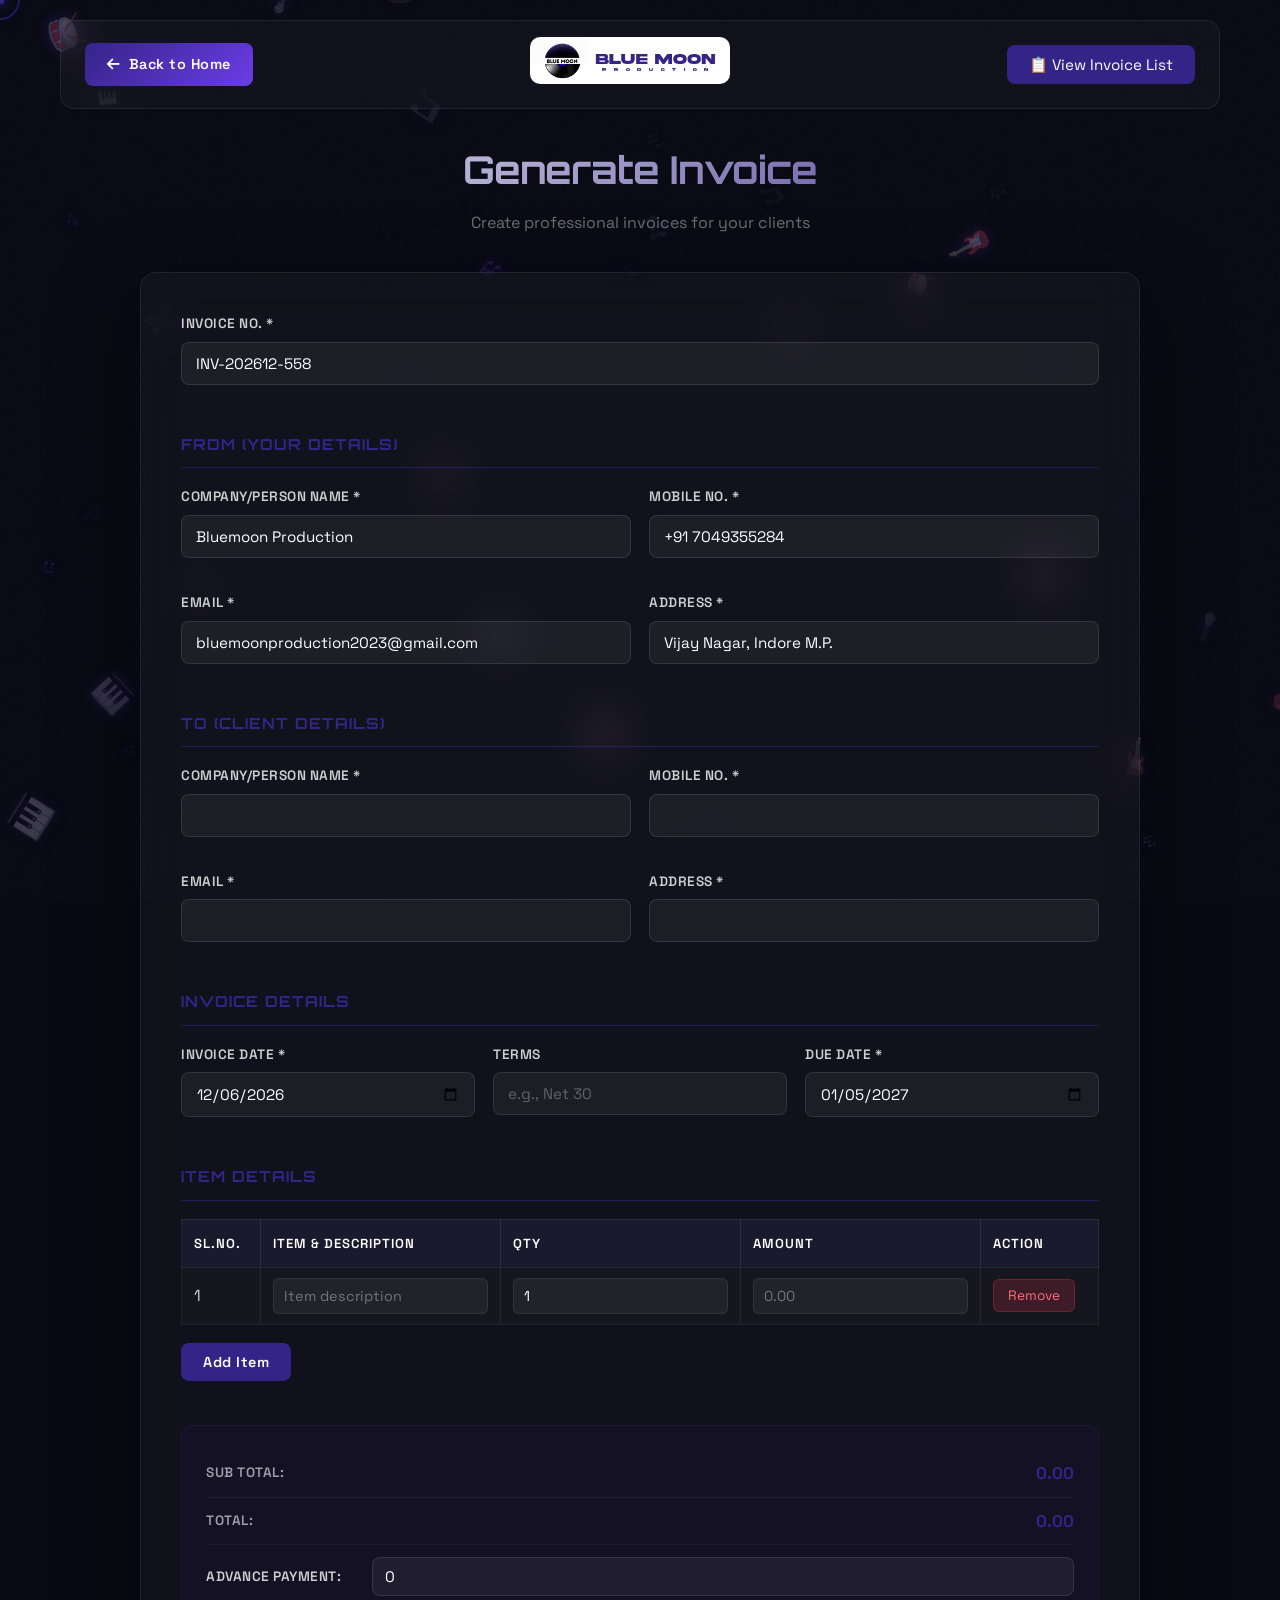
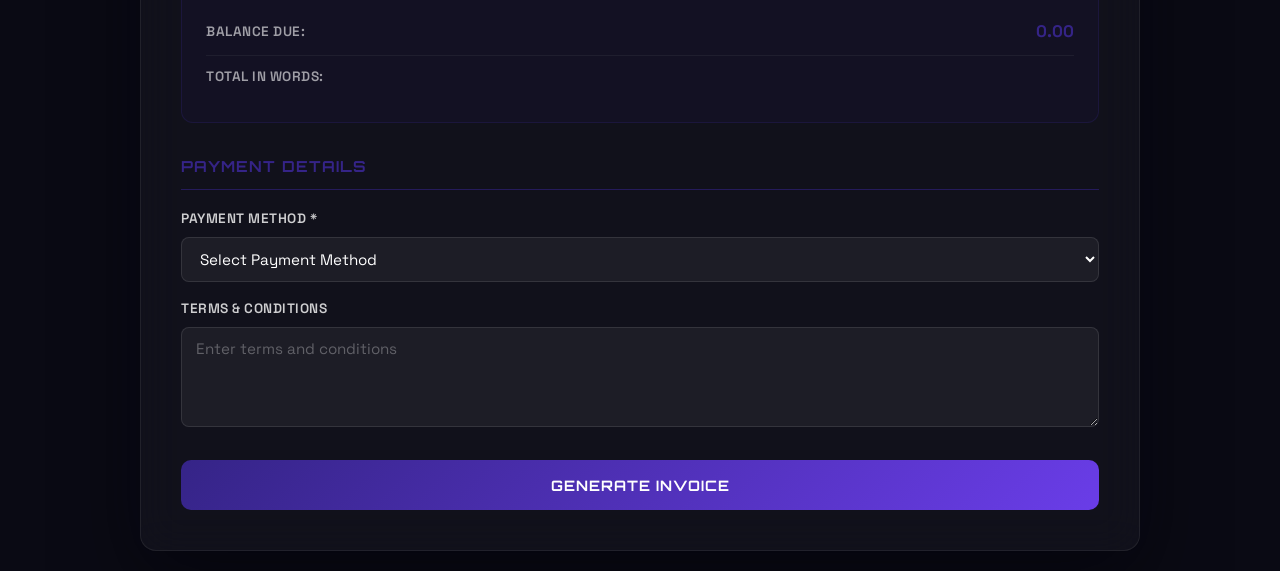
==== commit 938b6799: "Added the 3d motion and elements for show the site more interactive Added the 3d motion and elements" ====
--- a/invoice.html
+++ b/invoice.html
@@ -7,27 +7,10 @@
     <link rel="stylesheet" href="css/style.css">
     <link rel="stylesheet" href="css/invoice.css">
     <link rel="stylesheet" href="css/theme.css">
+    <link rel="stylesheet" href="css/animations.css">
     <link rel="stylesheet" href="https://cdnjs.cloudflare.com/ajax/libs/font-awesome/6.4.0/css/all.min.css">
-    <style>
-        body { background: #f5f5f5; padding: 20px; }
-        .top-nav-bar { display: flex; justify-content: space-between; align-items: center; margin-bottom: 20px; }
-        .invoice-header { text-align: center; margin-bottom: 30px; }
-        .invoice-header h1 { color: #1a1a2e; margin-bottom: 10px; }
-        .invoice-header p { color: #666; margin: 0; }
-        .back-btn { 
-            display: inline-block; 
-            padding: 10px 20px; 
-            background: var(--highlight-color); 
-            color: white; 
-            text-decoration: none; 
-            border-radius: 5px;
-            transition: all 0.3s;
-        }
-        .back-btn:hover { 
-            background: var(--accent-color); 
-            transform: translateY(-2px);
-        }
-    </style>
+    <link rel="preconnect" href="https://fonts.googleapis.com">
+    <link href="https://fonts.googleapis.com/css2?family=Space+Grotesk:wght@300;400;600;700&family=Orbitron:wght@700;900&display=swap" rel="stylesheet">
 </head>
 <body>
     <div class="container">
@@ -244,5 +227,6 @@
     <script src="js/utils.js"></script>
     <script src="js/theme.js"></script>
     <script src="js/invoice.js"></script>
+    <script src="js/animations.js"></script>
 </body>
 </html>
--- a/css/style.css
+++ b/css/style.css
@@ -19,6 +19,8 @@
     line-height: 1.6;
     color: var(--text-dark);
     overflow-x: hidden;
+    background: #0a0a14;
+    cursor: none;
 }
 
 .container {
@@ -153,14 +155,14 @@
 /* Services Section */
 .services-section {
     padding: 80px 0;
-    background: var(--bg-light);
+    background: #0d0d1a;
 }
 
 .section-title {
     text-align: center;
     font-size: 2.5rem;
     margin-bottom: 50px;
-    color: var(--primary-color);
+    color: #fff;
     position: relative;
 }
 
@@ -180,12 +182,12 @@
 }
 
 .service-card {
-    background: white;
+    background: rgba(255,255,255,0.04);
     padding: 30px;
-    border-radius: 10px;
+    border-radius: 12px;
     text-align: center;
     transition: all 0.3s;
-    box-shadow: 0 5px 15px rgba(0, 0, 0, 0.1);
+    box-shadow: 0 5px 30px rgba(0, 0, 0, 0.4);
 }
 
 .service-card:hover {
@@ -218,7 +220,7 @@
 /* Clients Section */
 .clients-section {
     padding: 80px 0;
-    background: white;
+    background: #0a0a14;
 }
 
 .carousel-container {
@@ -306,7 +308,7 @@
 /* About Section */
 .about-section {
     padding: 80px 0;
-    background: var(--bg-light);
+    background: #0d0d1a;
 }
 
 .about-content {
@@ -356,7 +358,7 @@
 /* Contact Section */
 .contact-section {
     padding: 80px 0;
-    background: white;
+    background: #0a0a14;
 }
 
 .contact-content {
@@ -765,3 +767,296 @@
         transform: scale(1);
     }
 }
+
+/* ============================================================
+   ABOUT SECTION — PROFESSIONAL REDESIGN
+   ============================================================ */
+
+/* ---- INTRO SPLIT ---- */
+.about-intro {
+    display: grid;
+    grid-template-columns: 1fr 1fr;
+    gap: 60px;
+    align-items: center;
+    margin-bottom: 80px;
+}
+
+.about-tag {
+    display: inline-block;
+    padding: 6px 16px;
+    background: rgba(53,36,135,0.25);
+    border: 1px solid rgba(53,36,135,0.5);
+    border-radius: 20px;
+    font-size: 0.78rem;
+    color: var(--highlight-color);
+    letter-spacing: 2px;
+    text-transform: uppercase;
+    margin-bottom: 20px;
+}
+
+.about-headline {
+    font-family: 'Orbitron', sans-serif;
+    font-size: 2rem;
+    color: #fff !important;
+    line-height: 1.3;
+    margin-bottom: 20px;
+    border: none !important;
+}
+
+.about-headline span {
+    background: linear-gradient(135deg, var(--highlight-color), #9b6dff);
+    -webkit-background-clip: text;
+    -webkit-text-fill-color: transparent;
+    background-clip: text;
+}
+
+.about-desc {
+    color: rgba(255,255,255,0.55) !important;
+    font-size: 1rem;
+    line-height: 1.8;
+    margin-bottom: 28px !important;
+}
+
+.about-mission-box {
+    display: flex;
+    gap: 16px;
+    align-items: flex-start;
+    background: rgba(53,36,135,0.12);
+    border: 1px solid rgba(53,36,135,0.35);
+    border-left: 3px solid var(--highlight-color);
+    border-radius: 10px;
+    padding: 20px;
+}
+
+.about-mission-box i {
+    color: var(--highlight-color);
+    font-size: 1.3rem;
+    margin-top: 2px;
+    flex-shrink: 0;
+}
+
+.about-mission-box p {
+    color: rgba(255,255,255,0.65) !important;
+    font-size: 0.95rem;
+    line-height: 1.7;
+    margin: 0 !important;
+}
+
+/* ---- STATS GRID ---- */
+.about-stats {
+    display: grid;
+    grid-template-columns: 1fr 1fr;
+    gap: 20px;
+}
+
+.stat-card {
+    background: rgba(255,255,255,0.03);
+    border: 1px solid rgba(255,255,255,0.07);
+    border-radius: 14px;
+    padding: 28px 20px;
+    text-align: center;
+    position: relative;
+    overflow: hidden;
+    transition: transform 0.3s ease, box-shadow 0.3s ease;
+}
+
+.stat-card::before {
+    content: '';
+    position: absolute;
+    inset: 0;
+    background: radial-gradient(circle at 50% 0%, rgba(53,36,135,0.25) 0%, transparent 70%);
+    opacity: 0;
+    transition: opacity 0.4s;
+}
+
+.stat-card:hover { transform: translateY(-6px); box-shadow: 0 20px 50px rgba(0,0,0,0.4); }
+.stat-card:hover::before { opacity: 1; }
+
+.stat-number {
+    font-family: 'Orbitron', sans-serif;
+    font-size: 2.6rem;
+    font-weight: 900;
+    background: linear-gradient(135deg, #fff, var(--highlight-color));
+    -webkit-background-clip: text;
+    -webkit-text-fill-color: transparent;
+    background-clip: text;
+    line-height: 1;
+}
+
+.stat-plus {
+    font-family: 'Orbitron', sans-serif;
+    font-size: 1.2rem;
+    font-weight: 700;
+    color: var(--highlight-color);
+    vertical-align: super;
+}
+
+.stat-card p {
+    color: rgba(255,255,255,0.45) !important;
+    font-size: 0.8rem;
+    text-transform: uppercase;
+    letter-spacing: 1.5px;
+    margin: 10px 0 0 !important;
+}
+
+/* ---- FEATURES CARDS ---- */
+.about-features-title {
+    text-align: center;
+    font-family: 'Orbitron', sans-serif;
+    font-size: 0.8rem;
+    letter-spacing: 3px;
+    text-transform: uppercase;
+    color: var(--highlight-color);
+    margin-bottom: 28px;
+}
+
+.about-features {
+    display: grid;
+    grid-template-columns: repeat(5, 1fr);
+    gap: 18px;
+    margin-bottom: 70px;
+}
+
+.about-feature-card {
+    background: rgba(255,255,255,0.03);
+    border: 1px solid rgba(255,255,255,0.07);
+    border-radius: 14px;
+    padding: 28px 18px;
+    text-align: center;
+    transition: transform 0.3s ease, box-shadow 0.3s ease, border-color 0.3s ease;
+    position: relative;
+    overflow: hidden;
+}
+
+.about-feature-card::after {
+    content: '';
+    position: absolute;
+    bottom: 0; left: 0; right: 0;
+    height: 2px;
+    background: linear-gradient(90deg, transparent, var(--highlight-color), transparent);
+    transform: scaleX(0);
+    transition: transform 0.4s ease;
+}
+
+.about-feature-card:hover {
+    transform: translateY(-8px);
+    border-color: rgba(53,36,135,0.5);
+    box-shadow: 0 20px 50px rgba(0,0,0,0.4), 0 0 30px rgba(53,36,135,0.15);
+}
+
+.about-feature-card:hover::after { transform: scaleX(1); }
+
+.afc-icon {
+    width: 52px; height: 52px;
+    border-radius: 50%;
+    background: rgba(53,36,135,0.2);
+    border: 1px solid rgba(53,36,135,0.4);
+    display: flex;
+    align-items: center;
+    justify-content: center;
+    margin: 0 auto 16px;
+    transition: background 0.3s, box-shadow 0.3s;
+}
+
+.about-feature-card:hover .afc-icon {
+    background: rgba(53,36,135,0.4);
+    box-shadow: 0 0 20px rgba(53,36,135,0.5);
+}
+
+.afc-icon i {
+    font-size: 1.2rem;
+    color: var(--highlight-color);
+}
+
+.about-feature-card h4 {
+    color: #fff !important;
+    font-size: 0.9rem;
+    font-weight: 700;
+    margin-bottom: 10px;
+    letter-spacing: 0.3px;
+}
+
+.about-feature-card p {
+    color: rgba(255,255,255,0.45) !important;
+    font-size: 0.82rem;
+    line-height: 1.6;
+    margin: 0 !important;
+}
+
+/* ---- TEAM SECTION ---- */
+.about-team {
+    display: grid;
+    grid-template-columns: 1fr 1fr;
+    gap: 50px;
+    align-items: center;
+    background: rgba(255,255,255,0.02);
+    border: 1px solid rgba(255,255,255,0.06);
+    border-radius: 16px;
+    padding: 40px;
+}
+
+.about-team-text h4 {
+    font-family: 'Orbitron', sans-serif;
+    font-size: 1.1rem;
+    color: #fff !important;
+    margin-bottom: 14px;
+    letter-spacing: 1px;
+}
+
+.about-team-text p {
+    color: rgba(255,255,255,0.5) !important;
+    font-size: 0.95rem;
+    line-height: 1.8;
+    margin: 0 !important;
+}
+
+.about-disciplines {
+    display: flex;
+    flex-wrap: wrap;
+    gap: 12px;
+}
+
+.about-disciplines span {
+    display: inline-flex;
+    align-items: center;
+    gap: 8px;
+    padding: 9px 18px;
+    background: rgba(53,36,135,0.15);
+    border: 1px solid rgba(53,36,135,0.35);
+    border-radius: 25px;
+    font-size: 0.85rem;
+    color: rgba(255,255,255,0.75);
+    transition: all 0.3s ease;
+    cursor: default;
+}
+
+.about-disciplines span i {
+    color: var(--highlight-color);
+    font-size: 0.85rem;
+}
+
+.about-disciplines span:hover {
+    background: rgba(53,36,135,0.35);
+    border-color: var(--highlight-color);
+    color: #fff;
+    transform: translateY(-2px);
+    box-shadow: 0 8px 20px rgba(53,36,135,0.3);
+}
+
+/* ---- RESPONSIVE ---- */
+@media (max-width: 1024px) {
+    .about-features { grid-template-columns: repeat(3, 1fr); }
+}
+
+@media (max-width: 768px) {
+    .about-intro { grid-template-columns: 1fr; gap: 40px; }
+    .about-features { grid-template-columns: 1fr 1fr; }
+    .about-team { grid-template-columns: 1fr; gap: 30px; }
+    .about-headline { font-size: 1.5rem; }
+    .stat-number { font-size: 2rem; }
+}
+
+@media (max-width: 480px) {
+    .about-features { grid-template-columns: 1fr; }
+    .about-stats { grid-template-columns: 1fr 1fr; }
+}
--- a/css/invoice.css
+++ b/css/invoice.css
@@ -1,175 +1,417 @@
-.invoice-section {
-    padding: 80px 0;
-    background: var(--bg-light);
+/* ============================================================
+   INVOICE PAGE — DARK 3D MUSIC THEME
+   ============================================================ */
+
+body {
+    background: #0a0a14;
+    padding: 20px;
+    font-family: 'Space Grotesk', 'Segoe UI', sans-serif;
+    color: rgba(255,255,255,0.85);
+    cursor: none;
     min-height: 100vh;
 }
 
-.invoice-logo{
-    width: 290px;
+/* ---- TOP NAV BAR ---- */
+.top-nav-bar {
+    display: flex;
+    justify-content: space-between;
+    align-items: center;
+    margin-bottom: 30px;
+    padding: 16px 24px;
+    background: rgba(255,255,255,0.03);
+    border: 1px solid rgba(255,255,255,0.07);
+    border-radius: 14px;
+    backdrop-filter: blur(20px);
+    position: relative;
+    z-index: 10;
+}
+
+.invoice-logo {
+    width: 200px;
     border-radius: 10px;
 }
 
+.back-btn {
+    display: inline-flex;
+    align-items: center;
+    gap: 8px;
+    padding: 10px 22px;
+    background: linear-gradient(135deg, var(--highlight-color), #6a3de8);
+    color: white;
+    text-decoration: none;
+    border-radius: 8px;
+    font-weight: 600;
+    font-size: 0.9rem;
+    letter-spacing: 0.5px;
+    transition: transform 0.3s ease, box-shadow 0.3s ease;
+    position: relative;
+    overflow: hidden;
+}
+
+.back-btn::before {
+    content: '';
+    position: absolute;
+    inset: 0;
+    background: rgba(255,255,255,0.15);
+    opacity: 0;
+    transition: opacity 0.3s;
+}
+
+.back-btn:hover::before { opacity: 1; }
+.back-btn:hover {
+    transform: translateY(-3px);
+    box-shadow: 0 10px 30px rgba(53,36,135,0.5);
+}
+
+.view-invoices-btn {
+    background: rgba(255,255,255,0.06);
+    color: rgba(255,255,255,0.85);
+    border: 1px solid rgba(255,255,255,0.12);
+    padding: 10px 22px;
+    border-radius: 8px;
+    cursor: pointer;
+    font-size: 0.95rem;
+    font-family: inherit;
+    transition: all 0.3s;
+    backdrop-filter: blur(10px);
+}
+
+.view-invoices-btn:hover {
+    background: rgba(53,36,135,0.4);
+    border-color: var(--highlight-color);
+    transform: translateY(-2px);
+    box-shadow: 0 8px 25px rgba(53,36,135,0.3);
+}
+
+/* ---- INVOICE HEADER ---- */
+.invoice-header {
+    text-align: center;
+    margin-bottom: 36px;
+    position: relative;
+    z-index: 2;
+}
+
+.invoice-header h1 {
+    font-family: 'Orbitron', sans-serif;
+    font-size: 2.4rem;
+    background: linear-gradient(135deg, #fff 0%, var(--highlight-color) 100%);
+    -webkit-background-clip: text;
+    -webkit-text-fill-color: transparent;
+    background-clip: text;
+    margin-bottom: 10px;
+    letter-spacing: -1px;
+}
+
+.invoice-header p {
+    color: rgba(255,255,255,0.4);
+    font-size: 1rem;
+    margin: 0;
+}
+
+/* ---- INVOICE FORM ---- */
 .invoice-form {
-    background: white;
+    background: rgba(255,255,255,0.03);
+    border: 1px solid rgba(255,255,255,0.07);
     padding: 40px;
-    border-radius: 10px;
-    box-shadow: 0 5px 15px rgba(0, 0, 0, 0.1);
+    border-radius: 16px;
     max-width: 1000px;
     margin: 0 auto;
+    backdrop-filter: blur(20px);
+    box-shadow: 0 30px 80px rgba(0,0,0,0.5), 0 0 60px rgba(53,36,135,0.08);
+    position: relative;
+    z-index: 2;
 }
 
 .invoice-form h3 {
-    color: var(--primary-color);
-    margin: 30px 0 20px;
+    color: #fff;
+    margin: 32px 0 18px;
     padding-bottom: 10px;
-    border-bottom: 2px solid var(--highlight-color);
+    border-bottom: 1px solid rgba(53,36,135,0.6);
+    font-size: 1.1rem;
+    letter-spacing: 1px;
+    text-transform: uppercase;
+    font-family: 'Orbitron', sans-serif;
+    font-size: 0.95rem;
 }
 
 .invoice-form h4 {
-    color: var(--accent-color);
-    margin: 20px 0 15px;
-}
-
+    color: var(--highlight-color);
+    margin: 20px 0 14px;
+    font-size: 0.9rem;
+    text-transform: uppercase;
+    letter-spacing: 1px;
+}
+
+/* ---- FORM ROWS & GROUPS ---- */
 .form-row {
     display: grid;
-    grid-template-columns: repeat(auto-fit, minmax(250px, 1fr));
-    gap: 20px;
-    margin-bottom: 20px;
-}
-
+    grid-template-columns: repeat(auto-fit, minmax(240px, 1fr));
+    gap: 18px;
+    margin-bottom: 18px;
+}
+
+.form-group {
+    margin-bottom: 16px;
+}
+
+.form-group label {
+    display: block;
+    margin-bottom: 7px;
+    color: rgba(255,255,255,0.6);
+    font-size: 0.85rem;
+    font-weight: 600;
+    letter-spacing: 0.5px;
+    text-transform: uppercase;
+}
+
+.form-group input,
+.form-group textarea,
+.form-group select {
+    width: 100%;
+    padding: 11px 14px;
+    background: rgba(255,255,255,0.05);
+    border: 1px solid rgba(255,255,255,0.1);
+    border-radius: 8px;
+    font-size: 0.95rem;
+    color: #fff;
+    font-family: inherit;
+    transition: border-color 0.3s, box-shadow 0.3s, transform 0.3s;
+}
+
+.form-group input::placeholder,
+.form-group textarea::placeholder {
+    color: rgba(255,255,255,0.25);
+}
+
+.form-group select option {
+    background: #0d0d1a;
+    color: #fff;
+}
+
+.form-group input:focus,
+.form-group textarea:focus,
+.form-group select:focus {
+    outline: none;
+    border-color: var(--highlight-color);
+    box-shadow: 0 0 20px rgba(53,36,135,0.35), 0 0 40px rgba(53,36,135,0.15);
+    transform: scale(1.01);
+    background: rgba(53,36,135,0.1);
+}
+
+/* ---- ITEMS TABLE ---- */
 .items-table {
     width: 100%;
     border-collapse: collapse;
-    margin: 20px 0;
-    background: white;
-}
-
-.items-table th,
+    margin: 18px 0;
+}
+
+.items-table th {
+    background: linear-gradient(135deg, rgba(53,36,135,0.7), rgba(106,61,232,0.5));
+    color: #fff;
+    font-weight: 600;
+    padding: 13px 12px;
+    text-align: left;
+    font-size: 0.82rem;
+    letter-spacing: 1px;
+    text-transform: uppercase;
+    border: 1px solid rgba(255,255,255,0.08);
+}
+
 .items-table td {
-    padding: 12px;
-    text-align: left;
-    border: 1px solid #ddd;
-}
-
-.items-table th {
-    background: var(--primary-color);
-    color: white;
-    font-weight: 600;
+    padding: 10px 12px;
+    border: 1px solid rgba(255,255,255,0.06);
+    background: rgba(255,255,255,0.02);
+    color: rgba(255,255,255,0.8);
+    transition: background 0.2s;
+}
+
+.items-table tr:hover td {
+    background: rgba(53,36,135,0.1);
 }
 
 .items-table input {
     width: 100%;
-    padding: 8px;
-    border: 1px solid #ddd;
-    border-radius: 3px;
+    padding: 8px 10px;
+    background: rgba(255,255,255,0.05);
+    border: 1px solid rgba(255,255,255,0.08);
+    border-radius: 6px;
+    color: #fff;
+    font-family: inherit;
+    font-size: 0.9rem;
+    transition: border-color 0.3s, box-shadow 0.3s;
 }
 
 .items-table input:focus {
     outline: none;
     border-color: var(--highlight-color);
-}
-
+    box-shadow: 0 0 12px rgba(53,36,135,0.3);
+}
+
+/* ---- BUTTONS ---- */
 .remove-item {
-    background: #dc3545;
+    background: rgba(220,53,69,0.2);
+    color: #ff6b7a;
+    border: 1px solid rgba(220,53,69,0.3);
+    padding: 7px 14px;
+    border-radius: 6px;
+    cursor: pointer;
+    font-size: 0.85rem;
+    font-family: inherit;
+    transition: all 0.3s;
+}
+
+.remove-item:hover {
+    background: rgba(220,53,69,0.4);
+    border-color: #dc3545;
+    transform: translateY(-1px);
+}
+
+.add-item-btn {
+    background: rgba(40,167,69,0.15);
+    color: #5dde7a;
+    border: 1px solid rgba(40,167,69,0.3);
+    padding: 10px 22px;
+    border-radius: 8px;
+    cursor: pointer;
+    font-size: 0.9rem;
+    font-family: inherit;
+    font-weight: 600;
+    letter-spacing: 0.5px;
+    transition: all 0.3s;
+    margin-bottom: 20px;
+}
+
+.add-item-btn:hover {
+    background: rgba(40,167,69,0.3);
+    border-color: #28a745;
+    transform: translateY(-2px);
+    box-shadow: 0 8px 20px rgba(40,167,69,0.2);
+}
+
+.submit-btn {
+    width: 100%;
+    background: linear-gradient(135deg, var(--highlight-color) 0%, #6a3de8 100%);
     color: white;
     border: none;
-    padding: 8px 15px;
-    border-radius: 3px;
+    padding: 16px;
+    border-radius: 10px;
+    font-size: 1rem;
+    font-family: 'Orbitron', sans-serif;
+    font-weight: 700;
+    letter-spacing: 2px;
+    text-transform: uppercase;
     cursor: pointer;
-    transition: all 0.3s;
-}
-
-.remove-item:hover {
-    background: #c82333;
-}
-
-.add-item-btn {
-    background: #28a745;
-    color: white;
-    border: none;
-    padding: 10px 20px;
-    border-radius: 5px;
-    cursor: pointer;
-    transition: all 0.3s;
-    margin-bottom: 20px;
-}
-
-.add-item-btn:hover {
-    background: #218838;
-}
-
+    transition: transform 0.3s ease, box-shadow 0.3s ease;
+    position: relative;
+    overflow: hidden;
+    margin-top: 10px;
+}
+
+.submit-btn::before {
+    content: '';
+    position: absolute;
+    top: 50%; left: 50%;
+    width: 0; height: 0;
+    background: rgba(255,255,255,0.2);
+    border-radius: 50%;
+    transform: translate(-50%, -50%);
+    transition: width 0.6s ease, height 0.6s ease;
+}
+
+.submit-btn:hover::before { width: 400px; height: 400px; }
+.submit-btn:hover {
+    transform: translateY(-3px);
+    box-shadow: 0 15px 40px rgba(53,36,135,0.5);
+}
+.submit-btn:active { transform: scale(0.97); }
+
+/* ---- INVOICE TOTALS ---- */
 .invoice-totals {
-    background: var(--bg-light);
-    padding: 20px;
-    border-radius: 5px;
-    margin: 20px 0;
+    background: rgba(53,36,135,0.08);
+    border: 1px solid rgba(53,36,135,0.25);
+    padding: 24px;
+    border-radius: 12px;
+    margin: 24px 0;
 }
 
 .total-row {
     display: flex;
     justify-content: space-between;
+    align-items: center;
     padding: 10px 0;
-    font-size: 1.1rem;
-}
+    border-bottom: 1px solid rgba(255,255,255,0.05);
+    font-size: 1rem;
+}
+
+.total-row:last-child { border-bottom: none; }
 
 .total-row label {
     font-weight: 600;
-    color: var(--primary-color);
+    color: rgba(255,255,255,0.6);
+    font-size: 0.85rem;
+    text-transform: uppercase;
+    letter-spacing: 0.5px;
 }
 
 .total-row span {
-    font-weight: bold;
+    font-weight: 700;
     color: var(--highlight-color);
+    font-size: 1.05rem;
 }
 
 .invoice-totals .form-group {
-    margin: 15px 0;
+    margin: 12px 0;
+    display: flex;
+    align-items: center;
+    gap: 16px;
 }
 
 .invoice-totals .form-group label {
-    display: inline-block;
-    width: 150px;
-    font-weight: 600;
+    min-width: 150px;
+    font-weight: 600;
+    color: rgba(255,255,255,0.6);
+    font-size: 0.85rem;
+    text-transform: uppercase;
+    letter-spacing: 0.5px;
+    margin-bottom: 0;
 }
 
 .invoice-totals .form-group input {
-    width: calc(100% - 160px);
-    padding: 8px;
-    border: 1px solid #ddd;
-    border-radius: 3px;
+    flex: 1;
+    padding: 9px 12px;
 }
 
 #totalWords {
     font-style: italic;
-    color: #666;
-}
-
-/* Payment Method Sections */
+    color: rgba(255,255,255,0.4);
+    font-size: 0.9rem;
+    text-align: right;
+    max-width: 60%;
+}
+
+/* ---- PAYMENT SECTIONS ---- */
 #bankDetails,
 #upiDetails {
-    background: var(--bg-light);
-    padding: 20px;
-    border-radius: 5px;
-    margin: 20px 0;
-}
-
-/* Loading Overlay */
+    background: rgba(255,255,255,0.02);
+    border: 1px solid rgba(255,255,255,0.07);
+    padding: 24px;
+    border-radius: 12px;
+    margin: 16px 0;
+}
+
+/* ---- LOADING OVERLAY ---- */
 .invoice-loading {
     position: fixed;
-    top: 0;
-    left: 0;
-    width: 100%;
-    height: 100%;
-    background: rgba(0, 0, 0, 0.8);
+    inset: 0;
+    background: rgba(0,0,0,0.85);
+    backdrop-filter: blur(12px);
     display: none;
     justify-content: center;
     align-items: center;
     z-index: 9999;
 }
 
-.invoice-loading.show {
-    display: flex;
-}
+.invoice-loading.show { display: flex; }
 
 .loading-content {
     text-align: center;
@@ -177,179 +419,55 @@
 }
 
 .loading-content .spinner {
-    width: 50px;
-    height: 50px;
-    border: 5px solid rgba(255, 255, 255, 0.3);
+    width: 60px; height: 60px;
+    border: 4px solid rgba(255,255,255,0.1);
     border-top-color: var(--highlight-color);
     border-radius: 50%;
-    animation: spin 1s linear infinite;
+    animation: spin 0.9s linear infinite;
     margin: 0 auto 20px;
+    box-shadow: 0 0 20px var(--highlight-color);
 }
 
 .loading-content p {
-    font-size: 1.2rem;
-}
-
-/* Responsive */
-@media (max-width: 768px) {
-    .invoice-form {
-        padding: 20px;
-    }
-
-    .form-row {
-        grid-template-columns: 1fr;
-    }
-
-    .items-table {
-        display: block;
-        overflow-x: auto;
-        -webkit-overflow-scrolling: touch;
-    }
-
-    .items-table thead {
-        display: none;
-    }
-
-    .items-table tbody {
-        display: block;
-    }
-
-    .items-table .item-row {
-        display: block;
-        margin-bottom: 20px;
-        border: 2px solid #ddd;
-        border-radius: 8px;
-        padding: 15px;
-        background: #f9f9f9;
-    }
-
-    .items-table .item-row td {
-        display: block;
-        border: none;
-        padding: 8px 0;
-        text-align: left !important;
-    }
-
-    .items-table .item-row td:first-child {
-        font-weight: bold;
-        color: var(--highlight-color);
-        font-size: 1.1rem;
-        margin-bottom: 10px;
-    }
-
-    .items-table .item-row td:before {
-        content: attr(data-label);
-        font-weight: bold;
-        display: inline-block;
-        width: 120px;
-        color: var(--primary-color);
-    }
-
-    .items-table .item-row td:first-child:before {
-        content: 'Item #';
-    }
-
-    .items-table .item-row td:last-child {
-        text-align: center !important;
-        margin-top: 10px;
-    }
-
-    .items-table input {
-        width: calc(100% - 130px);
-        margin-left: 10px;
-    }
-
-    .remove-item {
-        width: 100%;
-        margin-top: 10px;
-    }
-
-    .total-row {
-        font-size: 1rem;
-    }
-
-    .invoice-totals .form-group label {
-        display: block;
-        width: 100%;
-        margin-bottom: 5px;
-    }
-
-    .invoice-totals .form-group input {
-        width: 100%;
-    }
-}
-
-@media (max-width: 480px) {
-    .items-table .item-row td:before {
-        width: 100px;
-        font-size: 0.9rem;
-    }
-
-    .items-table input {
-        width: 100%;
-        margin-left: 0;
-        margin-top: 5px;
-    }
-}
-
-
-/* Invoice List Styles */
-.top-nav-bar {
-    display: flex;
-    justify-content: space-between;
-    align-items: center;
-    margin-bottom: 20px;
-}
-
-.view-invoices-btn {
-    background: #28a745;
-    color: white;
-    border: none;
-    padding: 10px 20px;
-    border-radius: 5px;
-    cursor: pointer;
-    font-size: 1rem;
-    transition: all 0.3s;
-}
-
-.view-invoices-btn:hover {
-    background: #218838;
-    transform: translateY(-2px);
-}
-
-@media (max-width: 768px) {
-    .top-nav-bar {
-        flex-direction: column;
-        gap: 10px;
-        align-items: stretch;
-    }
-    
-    .back-btn, .view-invoices-btn {
-        width: 100%;
-        text-align: center;
-    }
-}
-
+    font-size: 1.1rem;
+    color: rgba(255,255,255,0.7);
+    letter-spacing: 1px;
+}
+
+@keyframes spin { to { transform: rotate(360deg); } }
+
+/* ---- INVOICE LIST MODAL ---- */
 .invoice-modal {
     display: none;
     position: fixed;
     z-index: 9999;
-    left: 0;
-    top: 0;
-    width: 100%;
-    height: 100%;
-    background: rgba(0, 0, 0, 0.8);
+    inset: 0;
+    background: rgba(0,0,0,0.85);
+    backdrop-filter: blur(12px);
 }
 
 .invoice-modal-content {
-    background: white;
+    background: rgba(10,10,25,0.97);
+    border: 1px solid rgba(255,255,255,0.08);
     margin: 3% auto;
-    padding: 30px;
+    padding: 32px;
     width: 90%;
     max-width: 1000px;
-    border-radius: 10px;
+    border-radius: 16px;
     max-height: 85vh;
     overflow-y: auto;
+    box-shadow: 0 30px 80px rgba(0,0,0,0.7), 0 0 60px rgba(53,36,135,0.15);
+}
+
+.invoice-modal-content h2 {
+    color: #fff;
+    font-family: 'Orbitron', sans-serif;
+    font-size: 1.3rem;
+    margin-bottom: 20px;
+    background: linear-gradient(135deg, #fff, var(--highlight-color));
+    -webkit-background-clip: text;
+    -webkit-text-fill-color: transparent;
+    background-clip: text;
 }
 
 .close-invoice-modal {
@@ -357,214 +475,194 @@
     font-size: 28px;
     font-weight: bold;
     cursor: pointer;
-    color: #999;
+    color: rgba(255,255,255,0.3);
+    transition: color 0.3s, transform 0.3s;
+    line-height: 1;
 }
 
 .close-invoice-modal:hover {
     color: var(--highlight-color);
-}
-
-.invoice-list {
-    margin-top: 20px;
-}
+    transform: rotate(90deg);
+}
+
+/* ---- INVOICE LIST ITEMS ---- */
+.invoice-list { margin-top: 20px; }
 
 .invoice-item {
-    background: #f9f9f9;
+    background: rgba(255,255,255,0.03);
+    border: 1px solid rgba(255,255,255,0.07);
+    border-left: 3px solid var(--highlight-color);
     padding: 20px;
-    margin-bottom: 15px;
-    border-radius: 8px;
-    border-left: 4px solid var(--highlight-color);
+    margin-bottom: 14px;
+    border-radius: 10px;
     display: flex;
     justify-content: space-between;
     align-items: center;
+    transition: background 0.3s, transform 0.3s;
+}
+
+.invoice-item:hover {
+    background: rgba(53,36,135,0.1);
+    transform: translateX(4px);
 }
 
 .invoice-info h3 {
-    margin: 0 0 10px 0;
-    color: var(--primary-color);
+    margin: 0 0 8px 0;
+    color: #fff;
+    font-size: 1rem;
+    border: none;
+    padding: 0;
+    text-transform: none;
+    font-family: inherit;
+    letter-spacing: 0;
 }
 
 .invoice-info p {
-    margin: 5px 0;
-    color: #666;
-    font-size: 0.9rem;
-}
-
-.invoice-actions {
-    display: flex;
-    gap: 10px;
-}
+    margin: 4px 0;
+    color: rgba(255,255,255,0.45);
+    font-size: 0.85rem;
+}
+
+.invoice-actions { display: flex; gap: 10px; }
 
 .invoice-btn {
     padding: 8px 16px;
     border: none;
-    border-radius: 5px;
+    border-radius: 6px;
     cursor: pointer;
-    font-size: 0.9rem;
+    font-size: 0.85rem;
+    font-family: inherit;
+    font-weight: 600;
     transition: all 0.3s;
 }
 
-.preview-btn {
-    background: #007bff;
-    color: white;
-}
-
-.preview-btn:hover {
-    background: #0056b3;
-}
-
-.share-btn {
-    background: #28a745;
-    color: white;
-}
-
-.share-btn:hover {
-    background: #218838;
-}
-
-.edit-btn {
-    background: #ffc107;
-    color: #333;
-}
-
-.edit-btn:hover {
-    background: #e0a800;
-}
-
-@media (max-width: 768px) {
-    .invoice-item {
-        flex-direction: column;
-        align-items: flex-start;
-    }
-    
-    .invoice-actions {
-        width: 100%;
-        margin-top: 15px;
-    }
-    
-    .invoice-btn {
-        flex: 1;
-    }
-}
-
-/* Custom Alert/Confirm Modal */
+.preview-btn  { background: rgba(0,123,255,0.2); color: #5ba8ff; border: 1px solid rgba(0,123,255,0.3); }
+.preview-btn:hover  { background: rgba(0,123,255,0.4); transform: translateY(-2px); }
+
+.share-btn    { background: rgba(40,167,69,0.2); color: #5dde7a; border: 1px solid rgba(40,167,69,0.3); }
+.share-btn:hover    { background: rgba(40,167,69,0.4); transform: translateY(-2px); }
+
+.edit-btn     { background: rgba(255,193,7,0.15); color: #ffd54f; border: 1px solid rgba(255,193,7,0.3); }
+.edit-btn:hover     { background: rgba(255,193,7,0.3); transform: translateY(-2px); }
+
+/* ---- CUSTOM ALERT MODAL ---- */
 .custom-modal {
     display: none;
     position: fixed;
     z-index: 10000;
-    left: 0;
-    top: 0;
-    width: 100%;
-    height: 100%;
-    background-color: rgba(0, 0, 0, 0.6);
-    backdrop-filter: blur(8px);
+    inset: 0;
+    background: rgba(0,0,0,0.7);
+    backdrop-filter: blur(12px);
     animation: fadeIn 0.3s ease;
 }
 
 .custom-modal-content {
-    background: linear-gradient(135deg, #667eea 0%, #764ba2 100%);
+    background: linear-gradient(135deg, #352487 0%, #6a3de8 100%);
     margin: 15% auto;
     padding: 0;
     border-radius: 20px;
     width: 90%;
     max-width: 450px;
-    box-shadow: 0 20px 60px rgba(0, 0, 0, 0.3);
+    box-shadow: 0 30px 80px rgba(0,0,0,0.6), 0 0 60px rgba(53,36,135,0.4);
     animation: slideDown 0.4s ease;
     overflow: hidden;
-}
-
-.custom-modal-header {
-    padding: 30px 30px 20px;
+    border: 1px solid rgba(255,255,255,0.1);
+}
+
+.custom-modal-header { padding: 30px 30px 20px; text-align: center; color: white; }
+.custom-modal-icon { font-size: 60px; margin-bottom: 15px; animation: scaleIn 0.5s ease; }
+.custom-modal-title { font-size: 22px; font-weight: 700; margin: 0; color: white; font-family: 'Orbitron', sans-serif; }
+
+.custom-modal-body {
+    background: rgba(8,8,20,0.95);
+    padding: 28px 30px;
     text-align: center;
-    color: white;
-}
-
-.custom-modal-icon {
-    font-size: 60px;
-    margin-bottom: 15px;
-    animation: scaleIn 0.5s ease;
-}
-
-.custom-modal-title {
-    font-size: 24px;
-    font-weight: 600;
-    margin: 0;
-    color: white;
-}
-
-.custom-modal-body {
-    background: white;
-    padding: 30px;
-    text-align: center;
-}
-
-.custom-modal-message {
-    font-size: 16px;
-    color: #333;
-    line-height: 1.6;
-    margin: 0;
-}
+}
+
+.custom-modal-message { font-size: 15px; color: rgba(255,255,255,0.8); line-height: 1.7; margin: 0; }
 
 .custom-modal-footer {
-    background: white;
-    padding: 0 30px 30px;
+    background: rgba(8,8,20,0.95);
+    padding: 0 30px 28px;
     display: flex;
-    gap: 15px;
+    gap: 12px;
     justify-content: center;
 }
 
 .custom-modal-btn {
-    padding: 12px 30px;
+    padding: 11px 28px;
     border: none;
     border-radius: 25px;
-    font-size: 16px;
+    font-size: 15px;
     font-weight: 600;
     cursor: pointer;
     transition: all 0.3s ease;
-    min-width: 120px;
+    min-width: 110px;
+    font-family: inherit;
 }
 
 .custom-modal-btn-primary {
-    background: linear-gradient(135deg, #667eea 0%, #764ba2 100%);
+    background: linear-gradient(135deg, #352487, #6a3de8);
     color: white;
-}
-
-.custom-modal-btn-primary:hover {
-    transform: translateY(-2px);
-    box-shadow: 0 5px 20px rgba(102, 126, 234, 0.4);
-}
-
-.custom-modal-btn-secondary {
-    background: #f0f0f0;
-    color: #666;
-}
-
-.custom-modal-btn-secondary:hover {
-    background: #e0e0e0;
-    transform: translateY(-2px);
-}
-
-@keyframes fadeIn {
-    from { opacity: 0; }
-    to { opacity: 1; }
-}
-
-@keyframes slideDown {
-    from {
-        transform: translateY(-50px);
-        opacity: 0;
+    border: 1px solid rgba(255,255,255,0.15);
+}
+.custom-modal-btn-primary:hover { transform: translateY(-2px); box-shadow: 0 8px 25px rgba(53,36,135,0.5); }
+
+.custom-modal-btn-secondary { background: rgba(255,255,255,0.08); color: rgba(255,255,255,0.6); border: 1px solid rgba(255,255,255,0.1); }
+.custom-modal-btn-secondary:hover { background: rgba(255,255,255,0.15); transform: translateY(-2px); }
+
+/* ---- SCROLLBAR ---- */
+::-webkit-scrollbar { width: 6px; }
+::-webkit-scrollbar-track { background: rgba(255,255,255,0.03); }
+::-webkit-scrollbar-thumb { background: rgba(53,36,135,0.6); border-radius: 3px; }
+::-webkit-scrollbar-thumb:hover { background: var(--highlight-color); }
+
+/* ---- KEYFRAMES ---- */
+@keyframes fadeIn  { from { opacity: 0; } to { opacity: 1; } }
+@keyframes slideDown { from { transform: translateY(-50px); opacity: 0; } to { transform: translateY(0); opacity: 1; } }
+@keyframes scaleIn { from { transform: scale(0); } to { transform: scale(1); } }
+
+/* ---- RESPONSIVE ---- */
+@media (max-width: 768px) {
+    body { cursor: auto; }
+    .cursor-dot, .cursor-ring { display: none; }
+
+    .top-nav-bar { flex-direction: column; gap: 12px; }
+    .back-btn, .view-invoices-btn { width: 100%; text-align: center; justify-content: center; }
+
+    .invoice-form { padding: 20px; }
+    .form-row { grid-template-columns: 1fr; }
+
+    .invoice-header h1 { font-size: 1.6rem; }
+
+    .items-table { display: block; overflow-x: auto; }
+    .items-table thead { display: none; }
+    .items-table tbody { display: block; }
+
+    .items-table .item-row {
+        display: block;
+        margin-bottom: 16px;
+        border: 1px solid rgba(255,255,255,0.08);
+        border-radius: 10px;
+        padding: 14px;
+        background: rgba(255,255,255,0.02);
     }
-    to {
-        transform: translateY(0);
-        opacity: 1;
+
+    .items-table .item-row td {
+        display: block;
+        border: none;
+        padding: 7px 0;
     }
-}
-
-@keyframes scaleIn {
-    from {
-        transform: scale(0);
-    }
-    to {
-        transform: scale(1);
-    }
-}
+
+    .remove-item { width: 100%; margin-top: 8px; }
+
+    .invoice-totals .form-group { flex-direction: column; align-items: flex-start; gap: 6px; }
+    .invoice-totals .form-group label { min-width: unset; }
+    .invoice-totals .form-group input { width: 100%; }
+
+    .invoice-item { flex-direction: column; align-items: flex-start; }
+    .invoice-actions { width: 100%; margin-top: 12px; }
+    .invoice-btn { flex: 1; text-align: center; }
+
+    #totalWords { max-width: 100%; text-align: left; }
+}
--- a/css/theme.css
+++ b/css/theme.css
@@ -1,6 +1,135 @@
 /* Theme Switcher Styles - Hidden (moved to profile dropdown) */
 .theme-switcher {
     display: none !important;
+}
+
+/* ========================================
+   UNIVERSAL THEME STYLES - ALL THEMES
+   ======================================== */
+
+/* ALL HEADINGS - Using !important to override inline styles */
+.slide-content h1,
+.section-title,
+.service-card h3,
+.carousel-content h3,
+.about-text h3,
+.about-text h4,
+.contact-section h2,
+.auth-form h2,
+.invoice-form h3,
+.invoice-form h4,
+.modal-content h2,
+.profile-info strong {
+    color: var(--highlight-color) !important;
+}
+
+/* Section title underline */
+.section-title::after {
+    background: var(--highlight-color) !important;
+}
+
+/* ALL ICONS - Using !important to override */
+.service-card i,
+.instrument-icon,
+.footer-social a,
+.user-profile i,
+.about-text ul li::before {
+    color: var(--highlight-color) !important;
+    transition: all 0.3s ease;
+}
+
+/* Icons on hover */
+.service-card:hover i,
+.instrument-icon:hover,
+.footer-social a:hover,
+.user-profile:hover i {
+    color: var(--accent-color) !important;
+    transform: scale(1.2);
+}
+
+/* ALL BUTTONS - Using !important to override */
+.submit-btn,
+.login-btn,
+.logout-btn,
+.auth-submit-btn,
+.slider-btn,
+.carousel-btn,
+.theme-apply-btn,
+.mobile-theme-apply-btn,
+.add-item-btn,
+.view-invoices-btn,
+.invoice-btn {
+    background: var(--highlight-color) !important;
+    color: white !important;
+    border: none !important;
+    transition: all 0.3s ease;
+}
+
+/* Buttons on hover */
+.submit-btn:hover,
+.login-btn:hover,
+.logout-btn:hover,
+.auth-submit-btn:hover,
+.slider-btn:hover,
+.carousel-btn:hover,
+.theme-apply-btn:hover,
+.mobile-theme-apply-btn:hover,
+.add-item-btn:hover,
+.view-invoices-btn:hover,
+.invoice-btn:hover {
+    background: var(--accent-color) !important;
+    transform: translateY(-3px);
+    box-shadow: 0 5px 20px rgba(0, 0, 0, 0.3);
+}
+
+/* NAVIGATION MENU */
+.navbar {
+    background: var(--primary-color) !important;
+}
+
+.navbar.scrolled {
+    background: var(--secondary-color) !important;
+}
+
+.nav-link:hover,
+.nav-link.active {
+    color: var(--highlight-color) !important;
+}
+
+.nav-link::after {
+    background: var(--highlight-color) !important;
+}
+
+/* FOOTER */
+.footer {
+    background: var(--primary-color) !important;
+}
+
+/* SLIDER DOTS */
+.dot.active {
+    background: var(--highlight-color) !important;
+}
+
+/* FORM INPUTS FOCUS */
+.form-group input:focus,
+.form-group textarea:focus,
+.form-group select:focus {
+    border-color: var(--highlight-color) !important;
+    box-shadow: 0 0 10px var(--highlight-color) !important;
+}
+
+/* INVOICE TABLE */
+.items-table th {
+    background: var(--primary-color) !important;
+}
+
+/* LINKS */
+.auth-switch a {
+    color: var(--highlight-color) !important;
+}
+
+.auth-switch a:hover {
+    color: var(--accent-color) !important;
 }
 
 /* Theme Previews */
@@ -10,7 +139,6 @@
 .theme-diwali, .profile-theme-preview.theme-diwali { background: linear-gradient(135deg, #ff6f00 0%, #ffd54f 50%, #bf360c 100%); }
 .theme-independence, .profile-theme-preview.theme-independence { background: linear-gradient(to bottom, #ff9933 0%, #ff9933 33%, #ffffff 33%, #ffffff 66%, #138808 66%, #138808 100%); }
 .theme-dark, .profile-theme-preview.theme-dark { background: linear-gradient(135deg, #1a1a1a 0%, #2d2d2d 100%); }
-.theme-light, .profile-theme-preview.theme-light { background: linear-gradient(135deg, #f5f5f5 0%, #ffffff 100%); border: 1px solid #ddd; }
 
 /* Theme Action Buttons */
 .profile-theme-actions {
@@ -314,11 +442,13 @@
     }
 }
 
-/* Dark Theme Variables */
+/* ========================================
+   DARK THEME - PURPLE HIGHLIGHTS
+   ======================================== */
 [data-theme="dark"] {
     --primary-color: #2d2d2d;
     --secondary-color: #1a1a1a;
-    --accent-color: #404040;
+    --accent-color: #9d6fff;
     --highlight-color: #bb86fc;
     --text-light: #ffffff;
     --text-dark: #e0e0e0;
@@ -326,31 +456,520 @@
 }
 
 [data-theme="dark"] body {
-    background: #121212;
-    color: #e0e0e0;
-}
-
+    background: #121212 !important;
+    color: #e0e0e0 !important;
+}
+
+/* Dark - All Headings in purple */
+[data-theme="dark"] .slide-content h1,
+[data-theme="dark"] .section-title,
+[data-theme="dark"] .service-card h3,
+[data-theme="dark"] .carousel-content h3,
+[data-theme="dark"] .about-text h3,
+[data-theme="dark"] .invoice-form h3 {
+    color: #bb86fc !important;
+}
+
+/* Dark - All Icons in purple */
+[data-theme="dark"] .service-card i,
+[data-theme="dark"] .instrument-icon,
+[data-theme="dark"] .footer-social a,
+[data-theme="dark"] .about-text ul li::before {
+    color: #bb86fc !important;
+}
+
+[data-theme="dark"] .service-card:hover i,
+[data-theme="dark"] .instrument-icon:hover,
+[data-theme="dark"] .footer-social a:hover {
+    color: #9d6fff !important;
+}
+
+/* Dark - All Buttons in purple */
+[data-theme="dark"] .submit-btn,
+[data-theme="dark"] .login-btn,
+[data-theme="dark"] .logout-btn,
+[data-theme="dark"] .slider-btn,
+[data-theme="dark"] .carousel-btn,
+[data-theme="dark"] .add-item-btn {
+    background: #bb86fc !important;
+    color: #1a1a1a !important;
+}
+
+[data-theme="dark"] .submit-btn:hover,
+[data-theme="dark"] .login-btn:hover,
+[data-theme="dark"] .logout-btn:hover,
+[data-theme="dark"] .slider-btn:hover,
+[data-theme="dark"] .carousel-btn:hover,
+[data-theme="dark"] .add-item-btn:hover {
+    background: #9d6fff !important;
+}
+
+/* Dark - Nav links */
+[data-theme="dark"] .nav-link:hover,
+[data-theme="dark"] .nav-link.active {
+    color: #bb86fc !important;
+}
+
+/* Dark - Cards and Forms */
 [data-theme="dark"] .service-card,
 [data-theme="dark"] .contact-form,
 [data-theme="dark"] .invoice-form,
 [data-theme="dark"] .modal-content {
-    background: #1e1e1e;
-    color: #e0e0e0;
+    background: #1e1e1e !important;
+    color: #e0e0e0 !important;
 }
 
 [data-theme="dark"] .form-group input,
 [data-theme="dark"] .form-group textarea,
 [data-theme="dark"] .form-group select {
-    background: #2d2d2d;
-    color: #e0e0e0;
-    border-color: #404040;
+    background: #2d2d2d !important;
+    color: #e0e0e0 !important;
+    border-color: #404040 !important;
 }
 
 [data-theme="dark"] .items-table th {
-    background: #2d2d2d;
+    background: #2d2d2d !important;
 }
 
 [data-theme="dark"] .items-table td {
-    background: #1e1e1e;
-    border-color: #404040;
-}
+    background: #1e1e1e !important;
+    border-color: #404040 !important;
+}
+
+[data-theme="dark"] .service-card p,
+[data-theme="dark"] .carousel-content p,
+[data-theme="dark"] .about-text p {
+    color: #b0b0b0 !important;
+}
+
+/* ========================================
+   PINK THEME - MULTIPLE PINK SHADES
+   ======================================== */
+
+/* Pink Theme - Navbar with gradient */
+[data-theme-effect="pink"] .navbar {
+    background: linear-gradient(135deg, #c2185b 0%, #e91e63 50%, #f06292 100%) !important;
+}
+
+[data-theme-effect="pink"] .navbar.scrolled {
+    background: linear-gradient(135deg, #880e4f 0%, #c2185b 100%) !important;
+}
+
+/* Pink Theme - Footer with gradient */
+[data-theme-effect="pink"] .footer {
+    background: linear-gradient(135deg, #c2185b 0%, #e91e63 50%, #f06292 100%) !important;
+}
+
+/* Pink Theme - Slider heading bright pink with glow */
+[data-theme-effect="pink"] .slide-content h1 {
+    color: #ff4081 !important;
+    text-shadow: 0 0 20px rgba(255, 64, 129, 0.6), 2px 2px 4px rgba(0, 0, 0, 0.3);
+    font-weight: bold;
+}
+
+/* Pink Theme - Section titles */
+[data-theme-effect="pink"] .section-title {
+    color: #e91e63 !important;
+    text-shadow: 2px 2px 4px rgba(233, 30, 99, 0.3);
+    font-weight: 700;
+}
+
+/* Pink Theme - Service card headings */
+[data-theme-effect="pink"] .service-card h3 {
+    color: #c2185b !important;
+    font-weight: 600;
+}
+
+/* Pink Theme - Other headings */
+[data-theme-effect="pink"] .carousel-content h3,
+[data-theme-effect="pink"] .about-text h3,
+[data-theme-effect="pink"] .invoice-form h3 {
+    color: #e91e63 !important;
+}
+
+/* Pink Theme - Section underline gradient */
+[data-theme-effect="pink"] .section-title::after {
+    background: linear-gradient(to right, #e91e63, #ff4081, #f06292) !important;
+    height: 5px !important;
+    box-shadow: 0 2px 8px rgba(233, 30, 99, 0.4);
+}
+
+/* Pink Theme - Service icons */
+[data-theme-effect="pink"] .service-card i {
+    color: #e91e63 !important;
+    filter: drop-shadow(0 0 8px rgba(233, 30, 99, 0.4));
+}
+
+[data-theme-effect="pink"] .service-card:hover i {
+    color: #ff4081 !important;
+    filter: drop-shadow(0 0 15px rgba(255, 64, 129, 0.6));
+    transform: scale(1.3) rotate(10deg);
+}
+
+/* Pink Theme - Footer music icons */
+[data-theme-effect="pink"] .instrument-icon {
+    color: #f06292 !important;
+    filter: drop-shadow(0 0 5px rgba(240, 98, 146, 0.5));
+}
+
+[data-theme-effect="pink"] .instrument-icon:hover {
+    color: #ff4081 !important;
+    filter: drop-shadow(0 0 12px rgba(255, 64, 129, 0.7));
+}
+
+/* Pink Theme - Footer social icons */
+[data-theme-effect="pink"] .footer-social a {
+    color: #f06292 !important;
+}
+
+[data-theme-effect="pink"] .footer-social a:hover {
+    color: #ff4081 !important;
+    filter: drop-shadow(0 0 10px rgba(255, 64, 129, 0.6));
+}
+
+/* Pink Theme - About list icons */
+[data-theme-effect="pink"] .about-text ul li::before {
+    color: #e91e63 !important;
+    filter: drop-shadow(0 0 5px rgba(233, 30, 99, 0.4));
+}
+
+/* Pink Theme - All buttons with gradient */
+[data-theme-effect="pink"] .submit-btn,
+[data-theme-effect="pink"] .login-btn,
+[data-theme-effect="pink"] .logout-btn,
+[data-theme-effect="pink"] .slider-btn,
+[data-theme-effect="pink"] .carousel-btn,
+[data-theme-effect="pink"] .add-item-btn,
+[data-theme-effect="pink"] .view-invoices-btn,
+[data-theme-effect="pink"] .auth-submit-btn,
+[data-theme-effect="pink"] .theme-apply-btn,
+[data-theme-effect="pink"] .mobile-theme-apply-btn {
+    background: linear-gradient(135deg, #e91e63 0%, #ff4081 100%) !important;
+    color: white !important;
+    font-weight: 600;
+    box-shadow: 0 4px 15px rgba(233, 30, 99, 0.3);
+}
+
+[data-theme-effect="pink"] .submit-btn:hover,
+[data-theme-effect="pink"] .login-btn:hover,
+[data-theme-effect="pink"] .logout-btn:hover,
+[data-theme-effect="pink"] .slider-btn:hover,
+[data-theme-effect="pink"] .carousel-btn:hover,
+[data-theme-effect="pink"] .add-item-btn:hover,
+[data-theme-effect="pink"] .view-invoices-btn:hover,
+[data-theme-effect="pink"] .auth-submit-btn:hover,
+[data-theme-effect="pink"] .theme-apply-btn:hover,
+[data-theme-effect="pink"] .mobile-theme-apply-btn:hover {
+    background: linear-gradient(135deg, #ff4081 0%, #f06292 100%) !important;
+    box-shadow: 0 6px 20px rgba(255, 64, 129, 0.5);
+    transform: translateY(-3px);
+}
+
+/* Pink Theme - Nav links */
+[data-theme-effect="pink"] .nav-link {
+    color: white !important;
+}
+
+[data-theme-effect="pink"] .nav-link:hover,
+[data-theme-effect="pink"] .nav-link.active {
+    color: #ffcdd2 !important;
+    text-shadow: 0 0 10px rgba(255, 205, 210, 0.8);
+}
+
+[data-theme-effect="pink"] .nav-link::after {
+    background: #ff4081 !important;
+}
+
+[data-theme-effect="pink"] .nav-logo {
+    color: white !important;
+}
+
+/* Pink Theme - Slider dots */
+[data-theme-effect="pink"] .dot.active {
+    background: #ff4081 !important;
+    box-shadow: 0 0 10px rgba(255, 64, 129, 0.6);
+}
+
+/* Pink Theme - Form focus */
+[data-theme-effect="pink"] .form-group input:focus,
+[data-theme-effect="pink"] .form-group textarea:focus,
+[data-theme-effect="pink"] .form-group select:focus {
+    border-color: #e91e63 !important;
+    box-shadow: 0 0 15px rgba(233, 30, 99, 0.4) !important;
+}
+
+/* Pink Theme - Invoice table */
+[data-theme-effect="pink"] .items-table th {
+    background: linear-gradient(135deg, #c2185b 0%, #e91e63 100%) !important;
+}
+
+/* Pink Theme - Service cards hover */
+[data-theme-effect="pink"] .service-card:hover {
+    box-shadow: 0 15px 40px rgba(233, 30, 99, 0.3) !important;
+    border-top: 3px solid #e91e63;
+}
+
+/* Pink Theme - User profile icon */
+[data-theme-effect="pink"] .user-profile i {
+    color: white !important;
+}
+
+[data-theme-effect="pink"] .user-profile:hover i {
+    color: #ffcdd2 !important;
+}
+
+/* ========================================
+   PURPLE THEME (DEFAULT)
+   ======================================== */
+/* Purple theme uses default CSS variables */
+
+/* ========================================
+   HOLI THEME - COLORFUL GRADIENT
+   ======================================== */
+[data-theme-effect="holi"] .navbar {
+    background: linear-gradient(90deg, #e91e63 0%, #9c27b0 25%, #ff9800 50%, #4caf50 75%, #e91e63 100%) !important;
+    background-size: 200% 100%;
+    animation: holiNavbar 10s linear infinite;
+}
+
+[data-theme-effect="holi"] .footer {
+    background: linear-gradient(90deg, #e91e63 0%, #9c27b0 25%, #ff9800 50%, #4caf50 75%, #e91e63 100%) !important;
+    background-size: 200% 100%;
+    animation: holiNavbar 10s linear infinite;
+}
+
+@keyframes holiNavbar {
+    0% { background-position: 0% 50%; }
+    100% { background-position: 200% 50%; }
+}
+
+/* Holi - All Headings with gradient */
+[data-theme-effect="holi"] .slide-content h1,
+[data-theme-effect="holi"] .section-title,
+[data-theme-effect="holi"] .service-card h3,
+[data-theme-effect="holi"] .carousel-content h3,
+[data-theme-effect="holi"] .about-text h3,
+[data-theme-effect="holi"] .invoice-form h3 {
+    background: linear-gradient(90deg, #e91e63, #9c27b0, #ff9800, #4caf50);
+    -webkit-background-clip: text;
+    -webkit-text-fill-color: transparent;
+    background-clip: text;
+    font-weight: bold !important;
+}
+
+/* Holi - All Icons with gradient */
+[data-theme-effect="holi"] .service-card i,
+[data-theme-effect="holi"] .instrument-icon,
+[data-theme-effect="holi"] .footer-social a {
+    background: linear-gradient(135deg, #e91e63, #9c27b0, #ff9800, #4caf50);
+    -webkit-background-clip: text;
+    -webkit-text-fill-color: transparent;
+    background-clip: text;
+}
+
+/* Holi - All Buttons with gradient */
+[data-theme-effect="holi"] .submit-btn,
+[data-theme-effect="holi"] .login-btn,
+[data-theme-effect="holi"] .logout-btn,
+[data-theme-effect="holi"] .slider-btn,
+[data-theme-effect="holi"] .carousel-btn,
+[data-theme-effect="holi"] .add-item-btn {
+    background: linear-gradient(135deg, #e91e63, #9c27b0, #ff9800, #4caf50) !important;
+}
+
+[data-theme-effect="holi"] .submit-btn:hover,
+[data-theme-effect="holi"] .login-btn:hover,
+[data-theme-effect="holi"] .logout-btn:hover,
+[data-theme-effect="holi"] .slider-btn:hover,
+[data-theme-effect="holi"] .carousel-btn:hover,
+[data-theme-effect="holi"] .add-item-btn:hover {
+    background: linear-gradient(135deg, #4caf50, #ff9800, #9c27b0, #e91e63) !important;
+}
+
+/* Holi - Nav links */
+[data-theme-effect="holi"] .nav-link,
+[data-theme-effect="holi"] .nav-logo {
+    color: white !important;
+    text-shadow: 2px 2px 4px rgba(0, 0, 0, 0.6);
+}
+
+[data-theme-effect="holi"] .nav-link:hover,
+[data-theme-effect="holi"] .nav-link.active {
+    color: #ffd93d !important;
+    text-shadow: 0 0 10px rgba(255, 217, 61, 0.8);
+}
+
+/* ========================================
+   DIWALI THEME - GOLDEN YELLOW
+   ======================================== */
+[data-theme-effect="diwali"] .navbar {
+    background: linear-gradient(135deg, #ff6f00 0%, #bf360c 100%) !important;
+}
+
+[data-theme-effect="diwali"] .footer {
+    background: linear-gradient(135deg, #bf360c 0%, #ff6f00 100%) !important;
+}
+
+/* Diwali - All Headings in golden yellow */
+[data-theme-effect="diwali"] .slide-content h1,
+[data-theme-effect="diwali"] .section-title,
+[data-theme-effect="diwali"] .service-card h3,
+[data-theme-effect="diwali"] .carousel-content h3,
+[data-theme-effect="diwali"] .about-text h3,
+[data-theme-effect="diwali"] .invoice-form h3 {
+    color: #ffd54f !important;
+    text-shadow: 0 0 15px rgba(255, 213, 79, 0.6);
+}
+
+/* Diwali - All Icons in golden yellow */
+[data-theme-effect="diwali"] .service-card i,
+[data-theme-effect="diwali"] .instrument-icon,
+[data-theme-effect="diwali"] .footer-social a,
+[data-theme-effect="diwali"] .about-text ul li::before {
+    color: #ffd54f !important;
+    filter: drop-shadow(0 0 8px #ffd54f);
+}
+
+[data-theme-effect="diwali"] .service-card:hover i,
+[data-theme-effect="diwali"] .instrument-icon:hover,
+[data-theme-effect="diwali"] .footer-social a:hover {
+    color: #ffeb3b !important;
+    filter: drop-shadow(0 0 15px #ffeb3b);
+}
+
+/* Diwali - All Buttons in golden yellow */
+[data-theme-effect="diwali"] .submit-btn,
+[data-theme-effect="diwali"] .login-btn,
+[data-theme-effect="diwali"] .logout-btn,
+[data-theme-effect="diwali"] .slider-btn,
+[data-theme-effect="diwali"] .carousel-btn,
+[data-theme-effect="diwali"] .add-item-btn {
+    background: linear-gradient(135deg, #ffd54f 0%, #ff9800 100%) !important;
+    color: #333 !important;
+    font-weight: bold;
+}
+
+[data-theme-effect="diwali"] .submit-btn:hover,
+[data-theme-effect="diwali"] .login-btn:hover,
+[data-theme-effect="diwali"] .logout-btn:hover,
+[data-theme-effect="diwali"] .slider-btn:hover,
+[data-theme-effect="diwali"] .carousel-btn:hover,
+[data-theme-effect="diwali"] .add-item-btn:hover {
+    background: linear-gradient(135deg, #ffeb3b 0%, #ffa726 100%) !important;
+    box-shadow: 0 0 20px #ffd54f;
+}
+
+/* Diwali - Nav links */
+[data-theme-effect="diwali"] .nav-link,
+[data-theme-effect="diwali"] .nav-logo {
+    color: white !important;
+    text-shadow: 2px 2px 4px rgba(0, 0, 0, 0.6);
+}
+
+[data-theme-effect="diwali"] .nav-link:hover,
+[data-theme-effect="diwali"] .nav-link.active {
+    color: #ffd54f !important;
+    text-shadow: 0 0 10px #ffd54f;
+}
+
+/* Diwali - Section underline */
+[data-theme-effect="diwali"] .section-title::after {
+    background: #ffd54f !important;
+    box-shadow: 0 0 10px #ffd54f;
+}
+
+/* ========================================
+   INDEPENDENCE THEME - TRICOLOR
+   ======================================== */
+[data-theme-effect="india"] .navbar {
+    background: linear-gradient(to bottom, #ff9933 0%, #ff9933 33%, #ffffff 33%, #ffffff 66%, #138808 66%, #138808 100%) !important;
+}
+
+[data-theme-effect="india"] .footer {
+    background: linear-gradient(to bottom, #ff9933 0%, #ff9933 33%, #ffffff 33%, #ffffff 66%, #138808 66%, #138808 100%) !important;
+}
+
+/* India - Headings alternating orange and green */
+[data-theme-effect="india"] .slide-content h1,
+[data-theme-effect="india"] .section-title,
+[data-theme-effect="india"] .about-text h3,
+[data-theme-effect="india"] .invoice-form h3 {
+    color: #ff9933 !important;
+    text-shadow: 2px 2px 4px rgba(0, 0, 0, 0.3);
+}
+
+[data-theme-effect="india"] .service-card h3,
+[data-theme-effect="india"] .carousel-content h3 {
+    color: #138808 !important;
+    text-shadow: 2px 2px 4px rgba(0, 0, 0, 0.3);
+}
+
+/* India - Icons alternating colors */
+[data-theme-effect="india"] .service-card:nth-child(odd) i {
+    color: #ff9933 !important;
+}
+
+[data-theme-effect="india"] .service-card:nth-child(even) i {
+    color: #138808 !important;
+}
+
+[data-theme-effect="india"] .instrument-icon,
+[data-theme-effect="india"] .footer-social a {
+    color: #ff9933 !important;
+}
+
+[data-theme-effect="india"] .instrument-icon:hover,
+[data-theme-effect="india"] .footer-social a:hover {
+    color: #138808 !important;
+}
+
+/* India - Buttons with tricolor gradient */
+[data-theme-effect="india"] .submit-btn,
+[data-theme-effect="india"] .login-btn,
+[data-theme-effect="india"] .logout-btn,
+[data-theme-effect="india"] .slider-btn,
+[data-theme-effect="india"] .carousel-btn,
+[data-theme-effect="india"] .add-item-btn {
+    background: linear-gradient(to right, #ff9933 0%, #ffffff 50%, #138808 100%) !important;
+    color: #000080 !important;
+    font-weight: bold;
+    border: 2px solid #000080 !important;
+}
+
+[data-theme-effect="india"] .submit-btn:hover,
+[data-theme-effect="india"] .login-btn:hover,
+[data-theme-effect="india"] .logout-btn:hover,
+[data-theme-effect="india"] .slider-btn:hover,
+[data-theme-effect="india"] .carousel-btn:hover,
+[data-theme-effect="india"] .add-item-btn:hover {
+    background: linear-gradient(to right, #138808 0%, #ffffff 50%, #ff9933 100%) !important;
+    box-shadow: 0 0 15px rgba(255, 153, 51, 0.6);
+}
+
+/* India - Nav links */
+[data-theme-effect="india"] .nav-link,
+[data-theme-effect="india"] .nav-logo {
+    color: #000080 !important;
+    text-shadow: 1px 1px 2px rgba(255, 255, 255, 0.8);
+    font-weight: 700;
+}
+
+[data-theme-effect="india"] .nav-link:hover,
+[data-theme-effect="india"] .nav-link.active {
+    color: #ff9933 !important;
+    text-shadow: 0 0 8px rgba(255, 153, 51, 0.8);
+}
+
+/* India - Section underline tricolor */
+[data-theme-effect="india"] .section-title::after {
+    background: linear-gradient(to right, #ff9933, #ffffff, #138808) !important;
+    height: 6px !important;
+}
+
+/* India - Footer text */
+[data-theme-effect="india"] .footer-content,
+[data-theme-effect="india"] .footer-info p {
+    color: #000080 !important;
+    text-shadow: 1px 1px 2px rgba(255, 255, 255, 0.8);
+    font-weight: 600;
+}
--- a/css/animations.css
+++ b/css/animations.css
@@ -0,0 +1,531 @@
+/* ============================================================
+   BLUEMOON PRODUCTION — CRAZY 3D MUSIC EXPERIENCE
+   ============================================================ */
+
+/* ---- CUSTOM CURSOR ---- */
+.cursor-dot {
+    width: 8px; height: 8px;
+    background: var(--highlight-color);
+    border-radius: 50%;
+    position: fixed;
+    top: 0; left: 0;
+    pointer-events: none;
+    z-index: 99999;
+    transform: translate(-50%, -50%);
+    transition: transform 0.1s ease, background 0.3s;
+    box-shadow: 0 0 10px var(--highlight-color), 0 0 20px var(--highlight-color);
+}
+
+.cursor-ring {
+    width: 40px; height: 40px;
+    border: 2px solid var(--highlight-color);
+    border-radius: 50%;
+    position: fixed;
+    top: 0; left: 0;
+    pointer-events: none;
+    z-index: 99998;
+    transform: translate(-50%, -50%);
+    transition: width 0.3s, height 0.3s, border-color 0.3s;
+    opacity: 0.6;
+}
+
+.cursor-ring.hovered {
+    width: 60px; height: 60px;
+    border-color: #fff;
+    opacity: 1;
+}
+
+/* ---- 3D CANVAS BACKGROUND ---- */
+#bg-canvas {
+    position: fixed;
+    top: 0; left: 0;
+    width: 100%; height: 100%;
+    z-index: 0;
+    pointer-events: none;
+}
+
+/* ---- NOISE OVERLAY ---- */
+body::before {
+    content: '';
+    position: fixed;
+    inset: 0;
+    background-image: url("data:image/svg+xml,%3Csvg viewBox='0 0 256 256' xmlns='http://www.w3.org/2000/svg'%3E%3Cfilter id='noise'%3E%3CfeTurbulence type='fractalNoise' baseFrequency='0.9' numOctaves='4' stitchTiles='stitch'/%3E%3C/filter%3E%3Crect width='100%25' height='100%25' filter='url(%23noise)' opacity='0.04'/%3E%3C/svg%3E");
+    pointer-events: none;
+    z-index: 1;
+    opacity: 0.4;
+}
+
+/* ---- GLITCH TEXT ---- */
+.glitch {
+    position: relative;
+    display: inline-block;
+    animation: glitchMain 4s infinite;
+}
+
+.glitch::before,
+.glitch::after {
+    content: attr(data-text);
+    position: absolute;
+    top: 0; left: 0;
+    width: 100%; height: 100%;
+}
+
+.glitch::before {
+    color: #0ff;
+    animation: glitchTop 4s infinite;
+    clip-path: polygon(0 0, 100% 0, 100% 35%, 0 35%);
+    transform: translateX(-3px);
+}
+
+.glitch::after {
+    color: #f0f;
+    animation: glitchBottom 4s infinite;
+    clip-path: polygon(0 65%, 100% 65%, 100% 100%, 0 100%);
+    transform: translateX(3px);
+}
+
+@keyframes glitchMain {
+    0%, 90%, 100% { transform: none; }
+    91% { transform: skewX(-1deg); }
+    93% { transform: skewX(1deg); }
+    95% { transform: none; }
+}
+
+@keyframes glitchTop {
+    0%, 88%, 100% { transform: translateX(-3px); opacity: 0; }
+    89% { transform: translateX(3px); opacity: 1; }
+    91% { transform: translateX(-5px); opacity: 1; }
+    93% { transform: translateX(0); opacity: 0; }
+}
+
+@keyframes glitchBottom {
+    0%, 88%, 100% { transform: translateX(3px); opacity: 0; }
+    89% { transform: translateX(-3px); opacity: 1; }
+    91% { transform: translateX(5px); opacity: 1; }
+    93% { transform: translateX(0); opacity: 0; }
+}
+
+/* ---- HERO SECTION OVERHAUL ---- */
+.home-section {
+    position: relative;
+    z-index: 2;
+}
+
+.slide-content {
+    background: rgba(0, 0, 0, 0.55) !important;
+    backdrop-filter: blur(16px);
+    border: 1px solid rgba(255, 255, 255, 0.08);
+    border-radius: 16px !important;
+    box-shadow: 0 0 40px rgba(0,0,0,0.5), inset 0 0 30px rgba(255,255,255,0.02);
+    animation: slideContent3D 1s ease-out !important;
+}
+
+@keyframes slideContent3D {
+    from { transform: translateY(-50%) translateX(80px) rotateY(-15deg); opacity: 0; }
+    to   { transform: translateY(-50%) translateX(0) rotateY(0deg); opacity: 1; }
+}
+
+.slide-content h1 {
+    font-size: 2.8rem !important;
+    background: linear-gradient(135deg, #fff 0%, var(--highlight-color) 100%);
+    -webkit-background-clip: text;
+    -webkit-text-fill-color: transparent;
+    background-clip: text;
+    text-shadow: none !important;
+    letter-spacing: -1px;
+}
+
+/* ---- SOUND WAVE BARS ---- */
+.sound-wave-container {
+    position: absolute;
+    bottom: 0; left: 0;
+    width: 100%; height: 80px;
+    display: flex;
+    align-items: flex-end;
+    justify-content: center;
+    gap: 3px;
+    z-index: 5;
+    padding: 0 10px;
+    pointer-events: none;
+}
+
+.wave-bar {
+    width: 5px;
+    border-radius: 3px 3px 0 0;
+    background: linear-gradient(to top, var(--highlight-color), rgba(255,255,255,0.1));
+    opacity: 0.5;
+    animation: waveBar 1.2s ease-in-out infinite alternate;
+    transform-origin: bottom;
+}
+
+@keyframes waveBar {
+    0%   { transform: scaleY(0.05); }
+    100% { transform: scaleY(1); }
+}
+
+/* ---- SPINNING VINYL ---- */
+.vinyl-record {
+    position: absolute;
+    right: 5%; top: 50%;
+    transform: translateY(-50%);
+    width: 240px; height: 240px;
+    border-radius: 50%;
+    background: repeating-radial-gradient(
+        circle at center,
+        #0a0a0a 0px, #1a1a1a 3px, #0d0d0d 6px, #111 10px
+    );
+    box-shadow:
+        0 0 0 3px #222,
+        0 0 60px rgba(0,0,0,0.9),
+        0 0 100px var(--highlight-color),
+        inset 0 0 30px rgba(0,0,0,0.8);
+    animation: spinVinyl 5s linear infinite;
+    z-index: 4;
+    pointer-events: none;
+    opacity: 0.7;
+}
+
+.vinyl-record::before {
+    content: '';
+    position: absolute;
+    inset: 20px;
+    border-radius: 50%;
+    border: 1px solid rgba(255,255,255,0.05);
+    box-shadow: 0 0 20px var(--highlight-color);
+}
+
+.vinyl-record::after {
+    content: '';
+    position: absolute;
+    top: 50%; left: 50%;
+    transform: translate(-50%, -50%);
+    width: 55px; height: 55px;
+    border-radius: 50%;
+    background: radial-gradient(circle, var(--highlight-color) 0%, #111 65%);
+    box-shadow: 0 0 20px var(--highlight-color), 0 0 40px var(--highlight-color);
+}
+
+@keyframes spinVinyl {
+    from { transform: translateY(-50%) rotate(0deg); }
+    to   { transform: translateY(-50%) rotate(360deg); }
+}
+
+/* ---- FLOATING MUSIC NOTES ---- */
+.music-note {
+    position: fixed;
+    font-size: 1.5rem;
+    color: var(--highlight-color);
+    pointer-events: none;
+    z-index: 3;
+    opacity: 0;
+    animation: floatNote 6s ease-in-out infinite;
+    filter: drop-shadow(0 0 8px var(--highlight-color));
+    user-select: none;
+}
+
+@keyframes floatNote {
+    0%   { opacity: 0; transform: translateY(0) rotate(0deg) scale(0.5); }
+    20%  { opacity: 0.8; }
+    80%  { opacity: 0.6; }
+    100% { opacity: 0; transform: translateY(-120px) rotate(30deg) scale(1.2); }
+}
+
+/* ---- SECTIONS Z-INDEX ---- */
+.services-section,
+.clients-section,
+.about-section,
+.contact-section,
+.footer {
+    position: relative;
+    z-index: 2;
+}
+
+/* ---- SERVICES SECTION ---- */
+.services-section {
+    background: linear-gradient(180deg, #0d0d1a 0%, #0a0a14 100%) !important;
+}
+
+.section-title {
+    background: linear-gradient(135deg, #fff 0%, var(--highlight-color) 100%);
+    -webkit-background-clip: text;
+    -webkit-text-fill-color: transparent;
+    background-clip: text;
+}
+
+.section-title::after {
+    background: linear-gradient(90deg, var(--highlight-color), transparent) !important;
+    width: 160px !important;
+}
+
+/* ---- 3D SERVICE CARDS ---- */
+.services-grid {
+    perspective: 1400px;
+}
+
+.service-card {
+    background: linear-gradient(135deg, rgba(255,255,255,0.04) 0%, rgba(255,255,255,0.01) 100%) !important;
+    border: 1px solid rgba(255,255,255,0.07) !important;
+    backdrop-filter: blur(10px);
+    transform-style: preserve-3d;
+    transition: transform 0.15s ease, box-shadow 0.3s ease !important;
+    cursor: default;
+    position: relative;
+    overflow: hidden;
+    color: #ccc !important;
+}
+
+.service-card::before {
+    content: '';
+    position: absolute;
+    inset: 0;
+    background: radial-gradient(circle at var(--mx, 50%) var(--my, 50%), rgba(255,255,255,0.06) 0%, transparent 60%);
+    opacity: 0;
+    transition: opacity 0.3s;
+    pointer-events: none;
+}
+
+.service-card:hover::before { opacity: 1; }
+
+.service-card::after {
+    content: '';
+    position: absolute;
+    top: -2px; left: -2px; right: -2px; bottom: -2px;
+    border-radius: 12px;
+    background: linear-gradient(135deg, var(--highlight-color), transparent, var(--highlight-color));
+    z-index: -1;
+    opacity: 0;
+    transition: opacity 0.4s;
+}
+
+.service-card:hover::after { opacity: 0.3; }
+
+.service-card h3 { color: #fff !important; }
+.service-card p  { color: rgba(255,255,255,0.55) !important; }
+
+/* ---- CLIENTS SECTION ---- */
+.clients-section {
+    background: linear-gradient(180deg, #0a0a14 0%, #0d0d1a 100%) !important;
+}
+
+.carousel-content h3 { color: #fff !important; }
+.carousel-content p  { color: rgba(255,255,255,0.6) !important; }
+
+/* ---- ABOUT SECTION ---- */
+.about-section {
+    background: linear-gradient(180deg, #0d0d1a 0%, #0a0a14 100%) !important;
+}
+
+.about-text h3 { color: #fff !important; }
+.about-text h4 { color: var(--highlight-color) !important; }
+.about-text p, .about-text li { color: rgba(255,255,255,0.6) !important; }
+
+.about-text ul li {
+    transition: transform 0.3s ease, padding-left 0.3s ease;
+}
+.about-text ul li:hover {
+    transform: translateX(12px);
+    padding-left: 40px;
+    color: #fff !important;
+}
+
+/* ---- CONTACT SECTION ---- */
+.contact-section {
+    background: linear-gradient(180deg, #0a0a14 0%, #0d0d1a 100%) !important;
+}
+
+.contact-form {
+    background: rgba(255,255,255,0.03) !important;
+    border: 1px solid rgba(255,255,255,0.07) !important;
+    backdrop-filter: blur(20px);
+}
+
+.form-group label { color: rgba(255,255,255,0.8) !important; }
+
+.form-group input,
+.form-group textarea,
+.form-group select {
+    background: rgba(255,255,255,0.05) !important;
+    border: 1px solid rgba(255,255,255,0.1) !important;
+    color: #fff !important;
+    transition: transform 0.3s ease, box-shadow 0.3s ease, border-color 0.3s ease;
+}
+
+.form-group input::placeholder,
+.form-group textarea::placeholder { color: rgba(255,255,255,0.3) !important; }
+
+.form-group input:focus,
+.form-group textarea:focus,
+.form-group select:focus {
+    border-color: var(--highlight-color) !important;
+    box-shadow: 0 0 20px rgba(53, 36, 135, 0.4), 0 0 40px rgba(53, 36, 135, 0.2) !important;
+    transform: scale(1.01);
+}
+
+/* ---- MAGNETIC BUTTON ---- */
+.magnetic-btn {
+    position: relative;
+    display: inline-block;
+    transition: transform 0.3s cubic-bezier(0.23, 1, 0.32, 1) !important;
+}
+
+.submit-btn,
+.login-btn,
+.auth-submit-btn {
+    background: linear-gradient(135deg, var(--highlight-color) 0%, #6a3de8 100%) !important;
+    border: none !important;
+    position: relative;
+    overflow: hidden;
+    letter-spacing: 1px;
+    text-transform: uppercase;
+    font-size: 0.9rem !important;
+}
+
+.submit-btn::before,
+.login-btn::before,
+.auth-submit-btn::before {
+    content: '';
+    position: absolute;
+    top: 50%; left: 50%;
+    width: 0; height: 0;
+    background: rgba(255,255,255,0.2);
+    border-radius: 50%;
+    transform: translate(-50%, -50%);
+    transition: width 0.6s ease, height 0.6s ease;
+}
+
+.submit-btn:hover::before,
+.login-btn:hover::before,
+.auth-submit-btn:hover::before {
+    width: 300px; height: 300px;
+}
+
+.submit-btn:active,
+.login-btn:active,
+.auth-submit-btn:active {
+    transform: scale(0.96) !important;
+}
+
+/* ---- NAVBAR GLOW ---- */
+.navbar {
+    background: rgba(10, 10, 20, 0.85) !important;
+    backdrop-filter: blur(20px) !important;
+    border-bottom: 1px solid rgba(255,255,255,0.05) !important;
+}
+
+.navbar.scrolled {
+    box-shadow: 0 4px 30px rgba(0,0,0,0.6), 0 0 30px var(--highlight-color) !important;
+    border-bottom-color: rgba(53, 36, 135, 0.4) !important;
+}
+
+/* ---- FOOTER EQUALIZER ---- */
+.footer {
+    background: #050508 !important;
+    border-top: 1px solid rgba(255,255,255,0.05);
+}
+
+.footer-equalizer {
+    display: flex;
+    align-items: flex-end;
+    justify-content: center;
+    gap: 4px;
+    height: 50px;
+    margin-bottom: 20px;
+}
+
+.eq-bar {
+    width: 7px;
+    border-radius: 4px 4px 0 0;
+    background: linear-gradient(to top, var(--highlight-color), #6a3de8, rgba(255,255,255,0.3));
+    animation: eqBounce 0.8s ease-in-out infinite alternate;
+    box-shadow: 0 0 10px var(--highlight-color);
+}
+
+@keyframes eqBounce {
+    0%   { transform: scaleY(0.1); }
+    100% { transform: scaleY(1); }
+}
+
+/* ---- FOOTER ICONS ---- */
+.instrument-icon {
+    display: inline-block;
+    animation: iconFloat 3s ease-in-out infinite;
+    transition: transform 0.3s ease, filter 0.3s ease;
+}
+
+.instrument-icon:nth-child(1) { animation-delay: 0s; }
+.instrument-icon:nth-child(2) { animation-delay: 0.4s; }
+.instrument-icon:nth-child(3) { animation-delay: 0.8s; }
+.instrument-icon:nth-child(4) { animation-delay: 1.2s; }
+.instrument-icon:nth-child(5) { animation-delay: 1.6s; }
+
+@keyframes iconFloat {
+    0%, 100% { transform: translateY(0) rotateY(0deg); }
+    50%       { transform: translateY(-12px) rotateY(180deg); }
+}
+
+.instrument-icon:hover {
+    transform: translateY(-18px) rotateY(360deg) scale(1.5) !important;
+    filter: drop-shadow(0 0 25px var(--highlight-color)) !important;
+    transition: transform 0.5s ease, filter 0.3s ease !important;
+}
+
+/* ---- SCROLL REVEAL ---- */
+.reveal {
+    opacity: 0;
+    transform: translateY(60px) rotateX(12deg);
+    transition: opacity 0.8s cubic-bezier(0.23, 1, 0.32, 1), transform 0.8s cubic-bezier(0.23, 1, 0.32, 1);
+}
+
+.reveal.visible {
+    opacity: 1;
+    transform: translateY(0) rotateX(0deg);
+}
+
+/* ---- PARTICLE TRAIL ---- */
+.particle-trail {
+    position: fixed;
+    width: 6px; height: 6px;
+    border-radius: 50%;
+    pointer-events: none;
+    z-index: 99997;
+    transform: translate(-50%, -50%);
+    animation: trailFade 0.8s ease-out forwards;
+}
+
+@keyframes trailFade {
+    0%   { opacity: 0.8; transform: translate(-50%, -50%) scale(1); }
+    100% { opacity: 0; transform: translate(-50%, -50%) scale(0); }
+}
+
+/* ---- NEON GLOW PULSE (section titles) ---- */
+.section-title {
+    animation: titlePulse 4s ease-in-out infinite;
+}
+
+@keyframes titlePulse {
+    0%, 100% { filter: drop-shadow(0 0 0px transparent); }
+    50%       { filter: drop-shadow(0 0 20px var(--highlight-color)); }
+}
+
+/* ---- CAROUSEL DARK STYLE ---- */
+.carousel-btn {
+    background: rgba(53, 36, 135, 0.7) !important;
+    backdrop-filter: blur(10px);
+    border: 1px solid rgba(255,255,255,0.1) !important;
+}
+
+/* ---- SLIDER BUTTONS ---- */
+.slider-btn {
+    background: rgba(53, 36, 135, 0.7) !important;
+    backdrop-filter: blur(10px);
+    border: 1px solid rgba(255,255,255,0.1) !important;
+    border-radius: 4px;
+}
+
+/* ---- MOBILE ---- */
+@media (max-width: 768px) {
+    .vinyl-record { display: none; }
+    .cursor-dot, .cursor-ring { display: none; }
+    .wave-bar { width: 3px; }
+    .slide-content h1 { font-size: 1.8rem !important; }
+}
